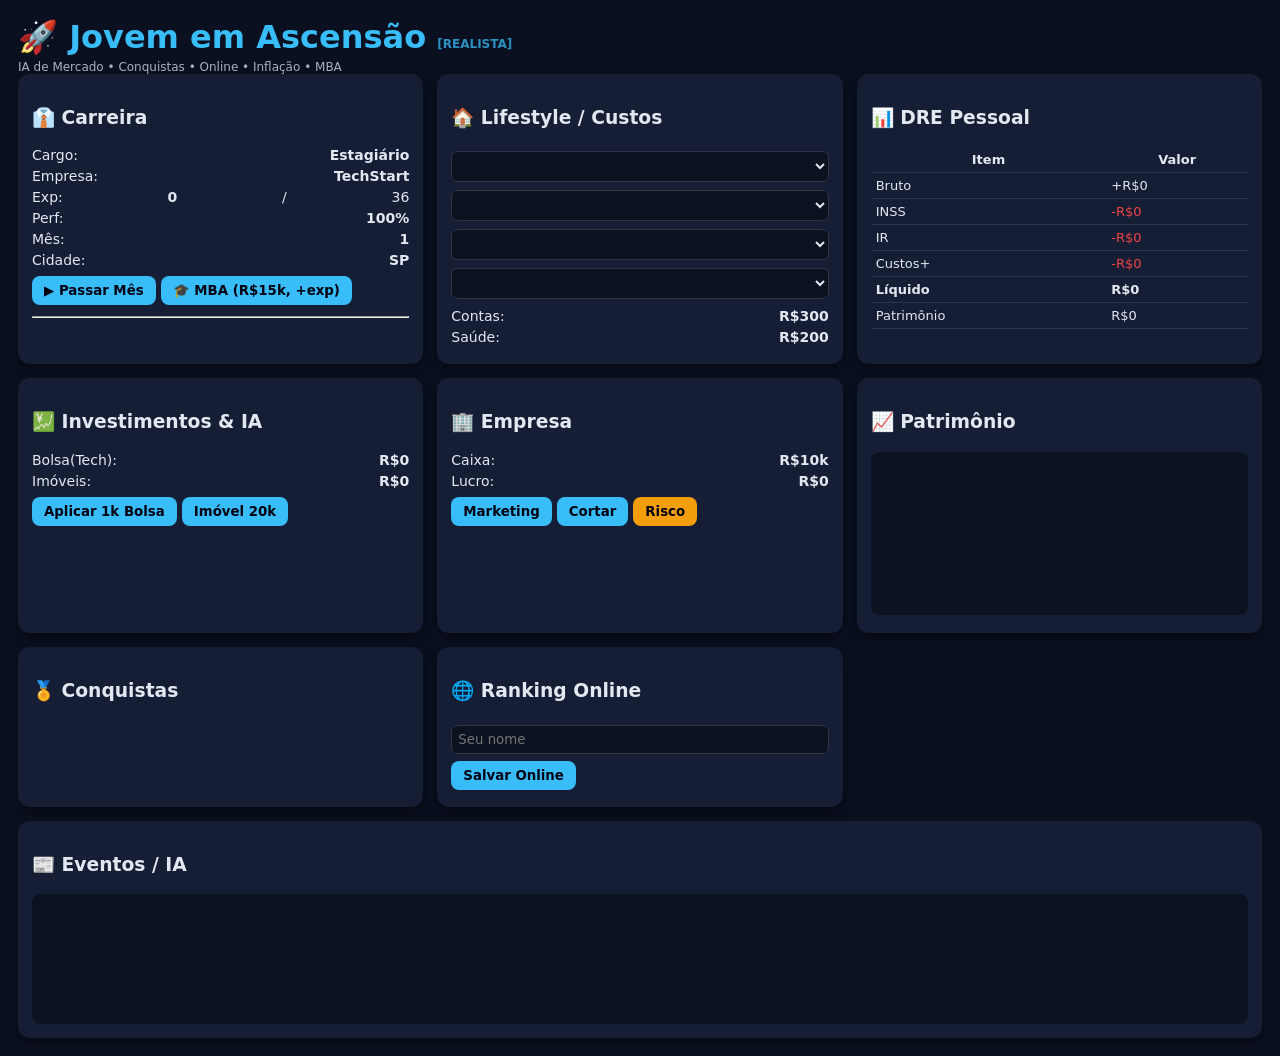
==== public/index.html @ f9642568 "Add files via upload" ====
<!DOCTYPE html>
<html lang="pt-BR">
<head>
<meta charset="UTF-8">
<title>Jovem em Ascensão - Real</title>
<link rel="stylesheet" href="style.css">
</head>
<body>
<h1>🚀 Jovem em Ascensão <span class="small">[REALISTA]</span></h1>
<div class="small">IA de Mercado • Conquistas • Online • Inflação • MBA</div>

<div class="grid">
  <!-- CARREIRA -->
  <div class="card">
    <h3>👔 Carreira</h3>
    <div class="row"><span>Cargo:</span><b id="cargo">Estagiário</b></div>
    <div class="row"><span>Empresa:</span><b id="empresa">TechStart</b></div>
    <div class="row"><span>Exp:</span><b id="exp">0</b>/<span id="expReq">36</span></div>
    <div class="row"><span>Perf:</span><b id="perf">100%</b></div>
    <div class="row"><span>Mês:</span><b id="mes">1</b></div>
    <div class="row"><span>Cidade:</span><b id="cidade">SP</b></div>
    <button onclick="passarMes()">▶ Passar Mês</button>
    <button onclick="fazerMBA()">🎓 MBA (R$15k, +exp)</button>
    <hr><div id="ofertas"></div>
  </div>

  <!-- LIFESTYLE -->
  <div class="card">
    <h3>🏠 Lifestyle / Custos</h3>
    <select id="selCidade" onchange="trocarCidade()"></select>
    <select id="selCasa" onchange="trocar(0,this.value)"></select>
    <select id="selCarro" onchange="trocar(1,this.value)"></select>
    <select id="selFamilia" onchange="trocar(2,this.value)"></select>
    <div class="row"><span>Contas:</span><b id="contas">R$300</b></div>
    <div class="row"><span>Saúde:</span><b id="saude">R$200</b></div>
  </div>

  <!-- DRE PESSOAL -->
  <div class="card">
    <h3>📊 DRE Pessoal</h3>
    <table>
      <tr><th>Item</th><th>Valor</th></tr>
      <tr><td>Bruto</td><td id="dreBruto">+R$0</td></tr>
      <tr><td>INSS</td><td class="neg" id="dreInss">-R$0</td></tr>
      <tr><td>IR</td><td class="neg" id="dreIr">-R$0</td></tr>
      <tr><td>Custos+</td><td class="neg" id="dreCust">-R$0</td></tr>
      <tr><td><b>Líquido</b></td><td id="dreLucro"><b>R$0</b></td></tr>
      <tr><td>Patrimônio</td><td id="patri">R$0</td></tr>
    </table>
  </div>

  <!-- INVEST + IA -->
  <div class="card">
    <h3>💹 Investimentos & IA</h3>
    <div class="row"><span>Bolsa(Tech):</span><b id="bolsa">R$0</b></div>
    <div class="row"><span>Imóveis:</span><b id="imoveis">R$0</b></div>
    <div id="market"></div>
    <button onclick="investir(1)">Aplicar 1k Bolsa</button>
    <button onclick="investir(2)">Imóvel 20k</button>
  </div>

  <!-- EMPRESA -->
  <div class="card">
    <h3>🏢 Empresa</h3>
    <div class="row"><span>Caixa:</span><b id="caixa">R$10k</b></div>
    <div class="row"><span>Lucro:</span><b id="empLucro">R$0</b></div>
    <button onclick="acaoEmpresa(1)">Marketing</button>
    <button onclick="acaoEmpresa(2)">Cortar</button>
    <button class="risk" onclick="acaoEmpresa(3)">Risco</button>
    <div id="falencia"></div>
  </div>

  <!-- GRÁFICO -->
  <div class="card">
    <h3>📈 Patrimônio</h3>
    <canvas id="graf" height="130"></canvas>
  </div>

  <!-- CONQUISTAS -->
  <div class="card">
    <h3>🏅 Conquistas</h3>
    <div id="ach"></div>
  </div>

  <!-- RANKING ONLINE -->
  <div class="card">
    <h3>🌐 Ranking Online</h3>
    <div id="ranking"></div>
    <input id="pname" placeholder="Seu nome">
    <button onclick="salvarOnline()">Salvar Online</button>
  </div>

  <!-- LOG -->
  <div class="card" style="grid-column:1/-1">
    <h3>📰 Eventos / IA</h3>
    <div id="log"></div>
  </div>
</div>

<script src="game.js"></script>
</body>
</html>
---- public/style.css ----
:root{--bg:#0b1020;--card:#161e36;--ok:#22c55e;--warn:#f59e0b;--bad:#ef4444;--txt:#e2e8f0;--acc:#38bdf8}
*{box-sizing:border-box;font-family:'Segoe UI',system-ui}
body{margin:0;background:var(--bg);color:var(--txt);padding:18px}
h1{color:var(--acc);margin:0 0 4px}.small{font-size:12px;opacity:.75}
.grid{display:grid;grid-template-columns:repeat(3,1fr);gap:14px}
@media(max-width:1100px){.grid{grid-template-columns:repeat(2,1fr)}}
@media(max-width:700px){.grid{grid-template-columns:1fr}}
.card{background:var(--card);padding:14px;border-radius:12px;box-shadow:0 4px 12px #0007}
.row{display:flex;justify-content:space-between;margin:5px 0;font-size:14px}
button{background:var(--acc);color:#001;border:none;padding:7px 12px;border-radius:8px;cursor:pointer;font-weight:700;margin:3px 0}
button:hover{filter:brightness(1.12)}button.risk{background:var(--warn)}
select,input{width:100%;padding:6px;border-radius:6px;background:#0b1220;color:var(--txt);border:1px solid #334;margin:4px 0}
table{width:100%;border-collapse:collapse;font-size:13px}td,th{padding:5px;border-bottom:1px solid #2a3656}
.pos{color:var(--ok)}.neg{color:var(--bad)}
canvas{width:100%;background:#0b1220;border-radius:8px}
#log{height:130px;overflow:auto;font-size:12px;background:#0b1220;padding:8px;border-radius:8px}
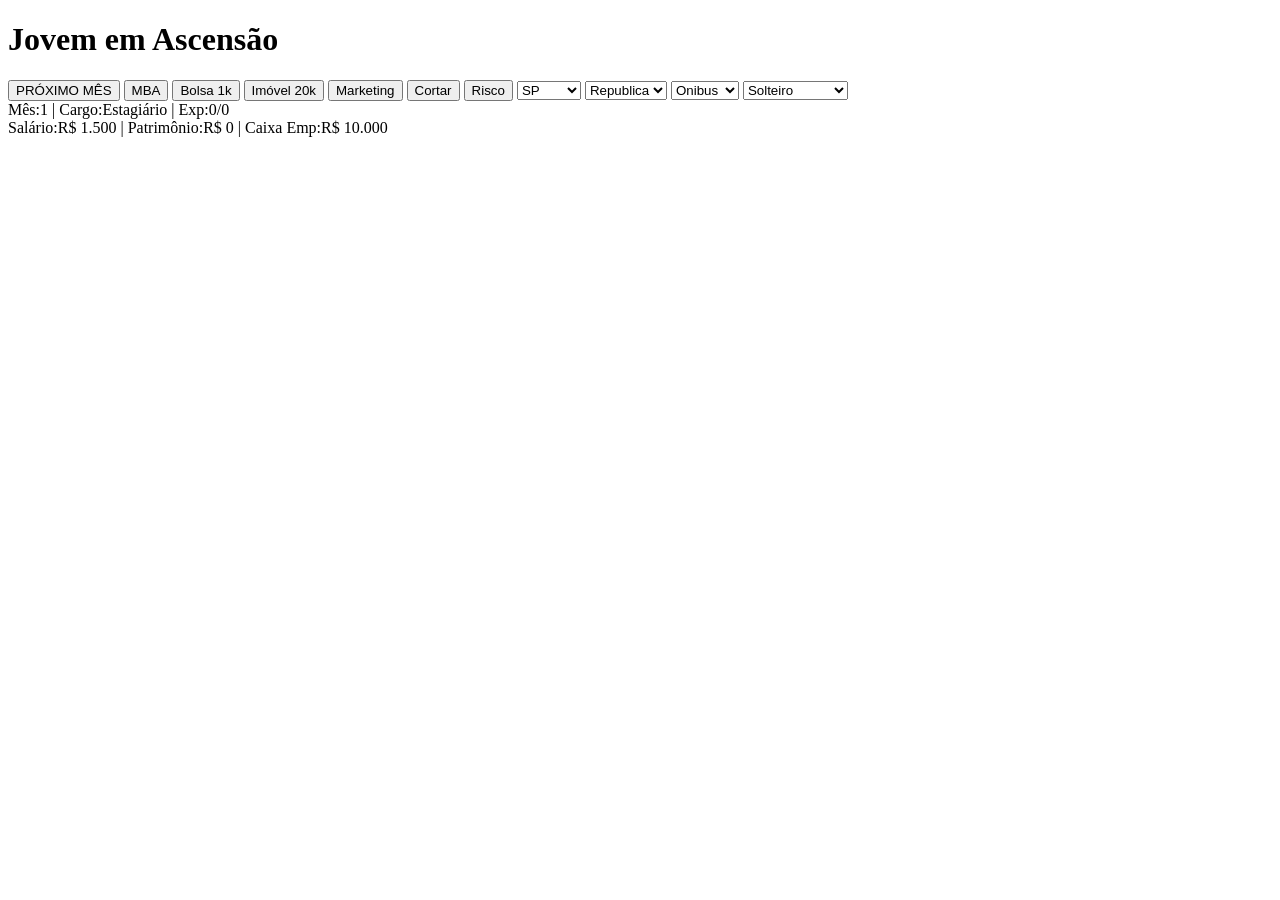
==== commit 44b03c7d: "Update index.html" ====
--- a/public/index.html
+++ b/public/index.html
@@ -2,101 +2,111 @@
 <html lang="pt-BR">
 <head>
 <meta charset="UTF-8">
-<title>Jovem em Ascensão - Real</title>
-<link rel="stylesheet" href="style.css">
+<title>LIFE INC - Fix</title>
 </head>
 <body>
-<h1>🚀 Jovem em Ascensão <span class="small">[REALISTA]</span></h1>
-<div class="small">IA de Mercado • Conquistas • Online • Inflação • MBA</div>
+<h1>Jovem em Ascensão</h1>
+<button onclick="passarMes()">PRÓXIMO MÊS</button>
+<button onclick="fazerMBA()">MBA</button>
+<button onclick="investir(1)">Bolsa 1k</button>
+<button onclick="investir(2)">Imóvel 20k</button>
+<button onclick="acaoEmpresa(1)">Marketing</button>
+<button onclick="acaoEmpresa(2)">Cortar</button>
+<button onclick="acaoEmpresa(3)">Risco</button>
+<select id="selCidade" onchange="trocarCidade()"></select>
+<select id="selCasa" onchange="trocar(0,this.value)"></select>
+<select id="selCarro" onchange="trocar(1,this.value)"></select>
+<select id="selFamilia" onchange="trocar(2,this.value)"></select>
+<div id="out"></div>
 
-<div class="grid">
-  <!-- CARREIRA -->
-  <div class="card">
-    <h3>👔 Carreira</h3>
-    <div class="row"><span>Cargo:</span><b id="cargo">Estagiário</b></div>
-    <div class="row"><span>Empresa:</span><b id="empresa">TechStart</b></div>
-    <div class="row"><span>Exp:</span><b id="exp">0</b>/<span id="expReq">36</span></div>
-    <div class="row"><span>Perf:</span><b id="perf">100%</b></div>
-    <div class="row"><span>Mês:</span><b id="mes">1</b></div>
-    <div class="row"><span>Cidade:</span><b id="cidade">SP</b></div>
-    <button onclick="passarMes()">▶ Passar Mês</button>
-    <button onclick="fazerMBA()">🎓 MBA (R$15k, +exp)</button>
-    <hr><div id="ofertas"></div>
-  </div>
+<script>
+const cargos=[
+ {n:"Estagiário",s:1500,e:0},{n:"Analista Jr",s:3500,e:36},
+ {n:"Analista Pleno",s:6000,e:90},{n:"Gerente",s:12000,e:180},
+ {n:"Diretor",s:25000,e:300},{n:"COO",s:45000,e:480},{n:"CEO",s:90000,e:720}
+];
+const casas=[["Republica",400],["Alugar",1200],["Casa",3000]];
+const carros=[["Onibus",0],["Popular",800],["SUV",2500]];
+const fams=[["Solteiro",0],["Namoro",1000],["Casado+Filho",3500]];
+const cidades=[["SP",1.3],["RJ",1.1],["BH",0.9],["Interior",0.7]];
 
-  <!-- LIFESTYLE -->
-  <div class="card">
-    <h3>🏠 Lifestyle / Custos</h3>
-    <select id="selCidade" onchange="trocarCidade()"></select>
-    <select id="selCasa" onchange="trocar(0,this.value)"></select>
-    <select id="selCarro" onchange="trocar(1,this.value)"></select>
-    <select id="selFamilia" onchange="trocar(2,this.value)"></select>
-    <div class="row"><span>Contas:</span><b id="contas">R$300</b></div>
-    <div class="row"><span>Saúde:</span><b id="saude">R$200</b></div>
-  </div>
+let S={
+ mes:1,exp:0,cargoIdx:0,perf:100,patri:0,dinheiro:1500,salario:1500,empresa:"TechStart",
+ cidade:0,casa:0,carro:0,familia:0,mba:false,
+ bolsa:0,imoveis:0,caixa:10000,empLucro:0,falido:false,hist:[0],ach:{},
+ infl:0.003, sectors:{Tech:1.01}
+};
 
-  <!-- DRE PESSOAL -->
-  <div class="card">
-    <h3>📊 DRE Pessoal</h3>
-    <table>
-      <tr><th>Item</th><th>Valor</th></tr>
-      <tr><td>Bruto</td><td id="dreBruto">+R$0</td></tr>
-      <tr><td>INSS</td><td class="neg" id="dreInss">-R$0</td></tr>
-      <tr><td>IR</td><td class="neg" id="dreIr">-R$0</td></tr>
-      <tr><td>Custos+</td><td class="neg" id="dreCust">-R$0</td></tr>
-      <tr><td><b>Líquido</b></td><td id="dreLucro"><b>R$0</b></td></tr>
-      <tr><td>Patrimônio</td><td id="patri">R$0</td></tr>
-    </table>
-  </div>
+function fmt(v){return "R$ "+Math.round(v).toLocaleString('pt-BR');}
+function log(t){document.getElementById('out').innerHTML+=`<div>• ${t}</div>`;}
+function inss(b){return Math.min(b*0.11,908);}
+function ir(b){let x=b-inss(b);
+ if(x<=2259)return 0;if(x<=2826)return x*0.075-169;if(x<=3751)return x*0.15-381;
+ if(x<=4664)return x*0.225-662;return x*0.275-896;}
 
-  <!-- INVEST + IA -->
-  <div class="card">
-    <h3>💹 Investimentos & IA</h3>
-    <div class="row"><span>Bolsa(Tech):</span><b id="bolsa">R$0</b></div>
-    <div class="row"><span>Imóveis:</span><b id="imoveis">R$0</b></div>
-    <div id="market"></div>
-    <button onclick="investir(1)">Aplicar 1k Bolsa</button>
-    <button onclick="investir(2)">Imóvel 20k</button>
-  </div>
+function sel(id,arr,v){
+ document.getElementById(id).innerHTML=arr.map((a,i)=>`<option value="${i}">${a[0]}</option>`).join('');
+ document.getElementById(id).value=v;
+}
 
-  <!-- EMPRESA -->
-  <div class="card">
-    <h3>🏢 Empresa</h3>
-    <div class="row"><span>Caixa:</span><b id="caixa">R$10k</b></div>
-    <div class="row"><span>Lucro:</span><b id="empLucro">R$0</b></div>
-    <button onclick="acaoEmpresa(1)">Marketing</button>
-    <button onclick="acaoEmpresa(2)">Cortar</button>
-    <button class="risk" onclick="acaoEmpresa(3)">Risco</button>
-    <div id="falencia"></div>
-  </div>
+function atualizar(){
+ sel('selCidade',cidades,S.cidade);sel('selCasa',casas,S.casa);
+ sel('selCarro',carros,S.carro);sel('selFamilia',fams,S.familia);
+ document.getElementById('out').innerHTML=
+  `Mês:${S.mes} | Cargo:${cargos[S.cargoIdx].n} | Exp:${S.exp}/${cargos[S.cargoIdx].e}<br>
+   Salário:${fmt(S.salario)} | Patrimônio:${fmt(S.patri)} | Caixa Emp:${fmt(S.caixa)}`;
+}
 
-  <!-- GRÁFICO -->
-  <div class="card">
-    <h3>📈 Patrimônio</h3>
-    <canvas id="graf" height="130"></canvas>
-  </div>
+function passarMes(){
+ if(S.falido){log("Falido");return;}
+ S.mes++;S.exp++;
+ S.salario=Math.round(cargos[S.cargoIdx].s*(1+S.exp*0.002)*(1+S.infl));
+ S.bolsa*=(S.sectors.Tech||1.01);S.imoveis*=1.004;
+ let mult=cidades[S.cidade][1];
+ let custo=(casas[S.casa][1]+carros[S.carro][1]+fams[S.familia][1])*mult;
+ let contas=300*mult,saude=200;
+ let liq=S.salario-inss(S.salario)-ir(S.salario)-custo-contas-saude;
+ S.dinheiro+=liq;S.patri+=liq;S.patri*=(1-S.infl*0.5);
+ S.caixa+=S.empLucro;
+ if(Math.random()<0.25){
+   let e=Math.floor(Math.random()*5);
+   if(e===0){S.perf-=20;log("Aval ruim");}
+   if(e===1){S.dinheiro+=S.salario*0.5;log("Bônus");}
+   if(e===2){S.perf-=40;log("Demissão massa");}
+   if(e===3){S.caixa-=20000;log("Crise");}
+   if(e===4){S.dinheiro-=5000;log("Saúde");}
+ }
+ if(S.cargoIdx<cargos.length-1&&S.exp>=cargos[S.cargoIdx].e&&S.perf>=80&&S.empLucro>0){
+   S.cargoIdx++;S.exp=0;S.perf=100;log("Promovido "+cargos[S.cargoIdx].n);
+ }
+ if(S.caixa<-50000){S.falido=true;log("FALÊNCIA");}
+ S.hist.push(S.patri);
+ atualizar();
+}
 
-  <!-- CONQUISTAS -->
-  <div class="card">
-    <h3>🏅 Conquistas</h3>
-    <div id="ach"></div>
-  </div>
+function acaoEmpresa(t){
+ if(S.falido)return;
+ if(t===1){S.empLucro+=Math.random()*8000;S.caixa-=3000;log("Marketing");}
+ if(t===2){if(Math.random()<0.3){S.empLucro-=5000;log("Erro cortar");}else{S.empLucro+=3000;log("Cortou bem");}}
+ if(t===3){if(Math.random()<0.5){S.caixa+=40000;S.empLucro+=10000;log("Risco ok");}else{S.caixa-=30000;log("Risco ruim");}}
+ atualizar();
+}
 
-  <!-- RANKING ONLINE -->
-  <div class="card">
-    <h3>🌐 Ranking Online</h3>
-    <div id="ranking"></div>
-    <input id="pname" placeholder="Seu nome">
-    <button onclick="salvarOnline()">Salvar Online</button>
-  </div>
+function investir(t){
+ if(t===1&&S.dinheiro>1000){S.dinheiro-=1000;S.bolsa+=1000;log("Bolsa");}
+ if(t===2&&S.dinheiro>20000){S.dinheiro-=20000;S.imoveis+=20000;log("Imóvel");}
+ atualizar();
+}
 
-  <!-- LOG -->
-  <div class="card" style="grid-column:1/-1">
-    <h3>📰 Eventos / IA</h3>
-    <div id="log"></div>
-  </div>
-</div>
+function fazerMBA(){
+ if(!S.mba&&S.dinheiro>15000){S.dinheiro-=15000;S.mba=true;S.exp+=20;log("MBA");}
+ atualizar();
+}
 
-<script src="game.js"></script>
+function trocar(t,v){v=+v;if(t===0)S.casa=v;if(t===1)S.carro=v;if(t===2)S.familia=v;atualizar();}
+function trocarCidade(){S.cidade=+document.getElementById('selCidade').value;atualizar();}
+
+atualizar();
+</script>
 </body>
 </html>
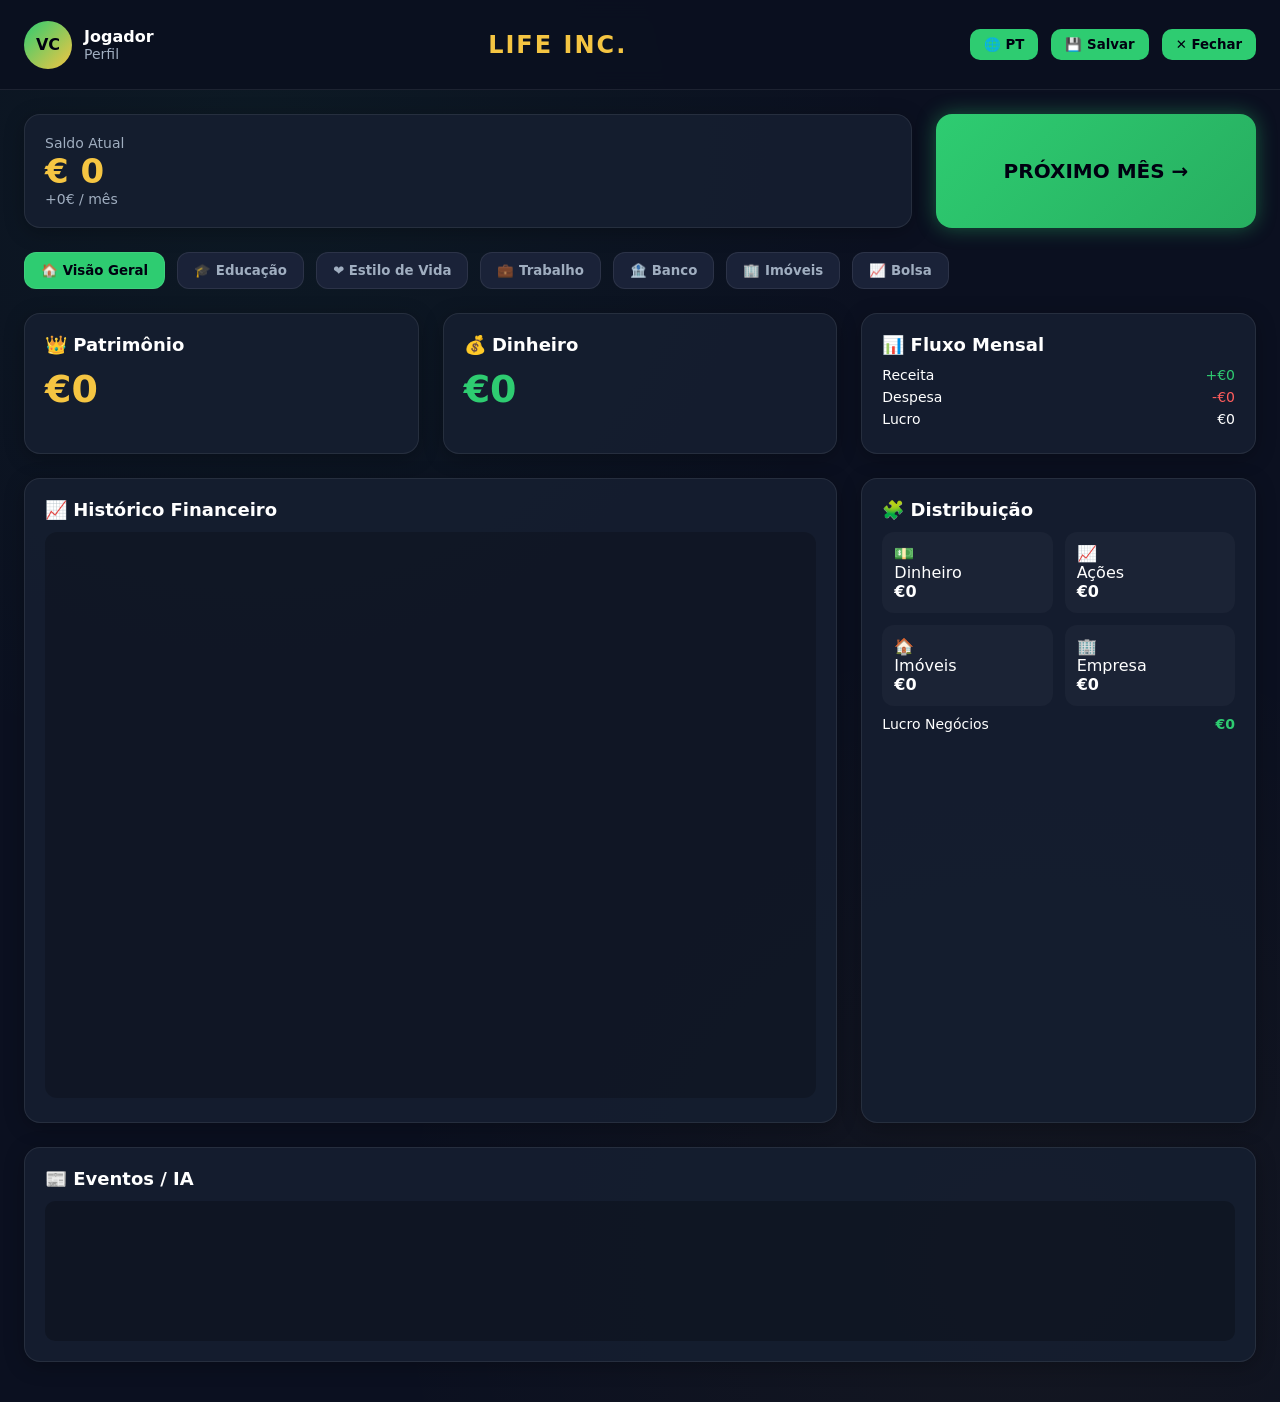
==== commit 292c11b4: "Update index.html" ====
--- a/public/index.html
+++ b/public/index.html
@@ -2,22 +2,173 @@
 <html lang="pt-BR">
 <head>
 <meta charset="UTF-8">
-<title>LIFE INC - Fix</title>
+<meta name="viewport" content="width=device-width,initial-scale=1">
+<title>LIFE INC. — Jovem em Ascensão</title>
+<style>
+:root{
+ --bg:#0b1020; --card:rgba(22,30,48,.95); --border:rgba(255,255,255,.08);
+ --green:#2ECC71; --gold:#F5C542; --txt:#fff; --txt2:#A0AEC0; --red:#ff5c5c;
+}
+*{box-sizing:border-box;font-family:'Inter',system-ui,sans-serif}
+body{margin:0;background:
+ radial-gradient(circle at 20% 10%,rgba(46,204,113,.05),transparent 40%),
+ radial-gradient(circle at 80% 90%,rgba(245,197,66,.04),transparent 40%),
+ var(--bg); color:var(--txt);padding-bottom:40px}
+header{position:sticky;top:0;height:90px;background:rgba(11,16,32,.9);
+ backdrop-filter:blur(10px);border-bottom:1px solid var(--border);
+ display:flex;align-items:center;justify-content:space-between;padding:0 24px;z-index:10}
+.avatar{width:48px;height:48px;border-radius:50%;background:linear-gradient(135deg,var(--green),var(--gold));
+ display:flex;align-items:center;justify-content:center;font-weight:700;color:#001}
+.left-h{display:flex;align-items:center;gap:12px}
+.logo{font-size:24px;font-weight:700;letter-spacing:2px;color:var(--gold)}
+.right-h button{background:var(--green);color:#001;border:none;padding:8px 14px;border-radius:10px;
+ font-weight:600;cursor:pointer;margin-left:8px}
+.finpanel{display:flex;gap:24px;padding:24px;align-items:stretch}
+.saldo{flex:1;background:var(--card);border:1px solid var(--border);border-radius:16px;padding:20px;box-shadow:0 4px 20px #0004}
+.saldo .big{font-size:34px;font-weight:700;color:var(--gold)}
+.saldo .small{color:var(--txt2);font-size:14px}
+.nextmonth{flex:0 0 320px;background:linear-gradient(135deg,var(--green),#27ae60);border:none;
+ border-radius:16px;color:#001;font-size:20px;font-weight:700;cursor:pointer;
+ box-shadow:0 0 20px rgba(46,204,113,.4);animation:pulse 2s infinite}
+@keyframes pulse{0%,100%{box-shadow:0 0 20px rgba(46,204,113,.4)}50%{box-shadow:0 0 35px rgba(46,204,113,.7)}}
+.nextmonth:hover{filter:brightness(1.1)}
+nav{display:flex;gap:12px;padding:0 24px 24px;flex-wrap:wrap}
+nav button{background:#1a2238;color:var(--txt2);border:1px solid var(--border);padding:10px 16px;
+ border-radius:12px;cursor:pointer;font-weight:600;transition:.2s}
+nav button.active{background:var(--green);color:#001}
+nav button:hover{transform:scale(1.03)}
+.grid{display:grid;grid-template-columns:repeat(12,1fr);gap:24px;padding:0 24px}
+.card{background:var(--card);border:1px solid var(--border);border-radius:16px;padding:20px;
+ box-shadow:0 4px 20px #0004;transition:.2s}
+.card:hover{transform:scale(1.02)}
+.col-4{grid-column:span 4}.col-8{grid-column:span 8}.col-12{grid-column:span 12}
+@media(max-width:900px){.col-4,.col-8{grid-column:span 12}.finpanel{flex-direction:column}.nextmonth{flex:1}}
+.title{font-size:18px;font-weight:600;margin-bottom:12px}
+.huge{font-size:38px;font-weight:700}
+.gold{color:var(--gold)}.green{color:var(--green)}.red{color:var(--red)}.muted{color:var(--txt2);font-size:14px}
+canvas{width:100%;background:rgba(0,0,0,.2);border-radius:12px}
+.dist{display:grid;grid-template-columns:1fr 1fr;gap:12px}
+.dist div{background:rgba(255,255,255,.03);border-radius:12px;padding:12px}
+select,input{width:100%;padding:8px;border-radius:10px;background:#0b1220;color:var(--txt);
+ border:1px solid var(--border);margin:6px 0}
+.btn2{background:#1a2238;color:var(--txt);border:1px solid var(--border);padding:8px 12px;border-radius:10px;cursor:pointer;font-weight:600}
+.btn2:hover{background:#222c45}
+.row{display:flex;justify-content:space-between;margin:6px 0;font-size:14px}
+#log{height:140px;overflow:auto;font-size:12px;background:rgba(0,0,0,.25);padding:10px;border-radius:10px}
+</style>
 </head>
 <body>
-<h1>Jovem em Ascensão</h1>
-<button onclick="passarMes()">PRÓXIMO MÊS</button>
-<button onclick="fazerMBA()">MBA</button>
-<button onclick="investir(1)">Bolsa 1k</button>
-<button onclick="investir(2)">Imóvel 20k</button>
-<button onclick="acaoEmpresa(1)">Marketing</button>
-<button onclick="acaoEmpresa(2)">Cortar</button>
-<button onclick="acaoEmpresa(3)">Risco</button>
-<select id="selCidade" onchange="trocarCidade()"></select>
-<select id="selCasa" onchange="trocar(0,this.value)"></select>
-<select id="selCarro" onchange="trocar(1,this.value)"></select>
-<select id="selFamilia" onchange="trocar(2,this.value)"></select>
-<div id="out"></div>
+
+<header>
+ <div class="left-h">
+  <div class="avatar">VC</div>
+  <div><div style="font-weight:600">Jogador</div><div class="muted">Perfil</div></div>
+ </div>
+ <div class="logo">LIFE INC.</div>
+ <div class="right-h">
+  <button onclick="alert('PT-BR')">🌐 PT</button>
+  <button onclick="localStorage.setItem('lifeinc',JSON.stringify(S));alert('Salvo')">💾 Salvar</button>
+  <button onclick="location.reload()">✕ Fechar</button>
+ </div>
+</header>
+
+<div class="finpanel">
+ <div class="saldo">
+  <div class="small">Saldo Atual</div>
+  <div class="big" id="saldo">€ 0</div>
+  <div class="small green" id="ganho">+0€ / mês</div>
+ </div>
+ <button class="nextmonth" onclick="passarMes()">PRÓXIMO MÊS →</button>
+</div>
+
+<nav id="menu">
+ <button class="active" onclick="show('geral',this)">🏠 Visão Geral</button>
+ <button onclick="show('edu',this)">🎓 Educação</button>
+ <button onclick="show('vida',this)">❤️ Estilo de Vida</button>
+ <button onclick="show('trab',this)">💼 Trabalho</button>
+ <button onclick="show('banco',this)">🏦 Banco</button>
+ <button onclick="show('imovel',this)">🏢 Imóveis</button>
+ <button onclick="show('bolsa',this)">📈 Bolsa</button>
+</nav>
+
+<div class="grid" id="geral">
+ <div class="card col-4"><div class="title">👑 Patrimônio</div><div class="huge gold" id="patri">€0</div></div>
+ <div class="card col-4"><div class="title">💰 Dinheiro</div><div class="huge green" id="dinheiro">€0</div></div>
+ <div class="card col-4"><div class="title">📊 Fluxo Mensal</div>
+   <div class="row"><span>Receita</span><span class="green" id="rec">+€0</span></div>
+   <div class="row"><span>Despesa</span><span class="red" id="desp">-€0</span></div>
+   <div class="row"><span>Lucro</span><span id="lucro">€0</span></div>
+ </div>
+ <div class="card col-8"><div class="title">📈 Histórico Financeiro</div>
+   <canvas id="graf" height="220"></canvas></div>
+ <div class="card col-4"><div class="title">🧩 Distribuição</div>
+   <div class="dist">
+     <div>💵<br>Dinheiro<br><b id="d1">€0</b></div>
+     <div>📈<br>Ações<br><b id="d2">€0</b></div>
+     <div>🏠<br>Imóveis<br><b id="d3">€0</b></div>
+     <div>🏢<br>Empresa<br><b id="d4">€0</b></div>
+   </div>
+   <div class="row" style="margin-top:10px"><span>Lucro Negócios</span><b class="green" id="lucneg">€0</b></div>
+ </div>
+ <div class="card col-12"><div class="title">📰 Eventos / IA</div><div id="log"></div></div>
+</div>
+
+<div class="grid" id="edu" style="display:none">
+ <div class="card col-12"><div class="title">🎓 Educação</div>
+  <button class="btn2" onclick="fazerMBA()">Fazer MBA (€15k, +20 exp)</button>
+  <div class="muted">Nível: <span id="mba">Não</span></div></div>
+</div>
+
+<div class="grid" id="vida" style="display:none">
+ <div class="card col-12"><div class="title">❤️ Estilo de Vida</div>
+  <select id="selCidade" onchange="trocarCidade()"></select>
+  <select id="selCasa" onchange="trocar(0,this.value)"></select>
+  <select id="selCarro" onchange="trocar(1,this.value)"></select>
+  <select id="selFamilia" onchange="trocar(2,this.value)"></select>
+  <div class="row"><span>Contas</span><b id="contas">€300</b></div>
+  <div class="row"><span>Saúde</span><b id="saude">€200</b></div>
+ </div>
+</div>
+
+<div class="grid" id="trab" style="display:none">
+ <div class="card col-12"><div class="title">💼 Trabalho</div>
+  <div class="row"><span>Cargo</span><b id="cargo">Estagiário</b></div>
+  <div class="row"><span>Exp</span><b id="exp">0/36</b></div>
+  <div class="row"><span>Performance</span><b id="perf">100%</b></div>
+  <div id="ofertas"></div>
+  <hr><div class="title">Ações da Empresa</div>
+  <button class="btn2" onclick="acaoEmpresa(1)">Marketing</button>
+  <button class="btn2" onclick="acaoEmpresa(2)">Cortar Custos</button>
+  <button class="btn2" onclick="acaoEmpresa(3)">Toma Risco</button>
+ </div>
+</div>
+
+<div class="grid" id="banco" style="display:none">
+ <div class="card col-12"><div class="title">🏦 Banco / DRE</div>
+  <table style="width:100%"><tr><th>Item</th><th>Valor</th></tr>
+   <tr><td>Bruto</td><td id="dreBruto">+€0</td></tr>
+   <tr><td>INSS</td><td class="red" id="dreInss">-€0</td></tr>
+   <tr><td>IR</td><td class="red" id="dreIr">-€0</td></tr>
+   <tr><td>Custos</td><td class="red" id="dreCust">-€0</td></tr>
+   <tr><td><b>Líquido</b></td><td id="dreLucro"><b>€0</b></td></tr>
+  </table>
+ </div>
+</div>
+
+<div class="grid" id="imovel" style="display:none">
+ <div class="card col-12"><div class="title">🏢 Imóveis</div>
+  <button class="btn2" onclick="investir(2)">Comprar Imóvel (€20k)</button>
+  <div class="row"><span>Total Imóveis</span><b id="imoveis">€0</b></div>
+ </div>
+</div>
+
+<div class="grid" id="bolsa" style="display:none">
+ <div class="card col-12"><div class="title">📈 Bolsa & IA</div>
+  <div id="market" class="muted"></div>
+  <button class="btn2" onclick="investir(1)">Aplicar €1k</button>
+  <div class="row"><span>Bolsa</span><b id="bolsa">€0</b></div>
+ </div>
+</div>
 
 <script>
 const cargos=[
@@ -25,88 +176,133 @@
  {n:"Analista Pleno",s:6000,e:90},{n:"Gerente",s:12000,e:180},
  {n:"Diretor",s:25000,e:300},{n:"COO",s:45000,e:480},{n:"CEO",s:90000,e:720}
 ];
-const casas=[["Republica",400],["Alugar",1200],["Casa",3000]];
-const carros=[["Onibus",0],["Popular",800],["SUV",2500]];
+const casas=[["República",400],["Alugar",1200],["Casa",3000]];
+const carros=[["Ônibus",0],["Popular",800],["SUV",2500]];
 const fams=[["Solteiro",0],["Namoro",1000],["Casado+Filho",3500]];
 const cidades=[["SP",1.3],["RJ",1.1],["BH",0.9],["Interior",0.7]];
 
-let S={
+let S=JSON.parse(localStorage.getItem('lifeinc'))||{
  mes:1,exp:0,cargoIdx:0,perf:100,patri:0,dinheiro:1500,salario:1500,empresa:"TechStart",
  cidade:0,casa:0,carro:0,familia:0,mba:false,
  bolsa:0,imoveis:0,caixa:10000,empLucro:0,falido:false,hist:[0],ach:{},
  infl:0.003, sectors:{Tech:1.01}
 };
 
-function fmt(v){return "R$ "+Math.round(v).toLocaleString('pt-BR');}
-function log(t){document.getElementById('out').innerHTML+=`<div>• ${t}</div>`;}
+function fmt(v){return "€ "+Math.round(v).toLocaleString('pt-BR');}
+function log(t){let d=document.getElementById('log');d.innerHTML+=`<div>• ${t}</div>`;d.scrollTop=d.scrollHeight;}
 function inss(b){return Math.min(b*0.11,908);}
 function ir(b){let x=b-inss(b);
  if(x<=2259)return 0;if(x<=2826)return x*0.075-169;if(x<=3751)return x*0.15-381;
  if(x<=4664)return x*0.225-662;return x*0.275-896;}
 
-function sel(id,arr,v){
- document.getElementById(id).innerHTML=arr.map((a,i)=>`<option value="${i}">${a[0]}</option>`).join('');
- document.getElementById(id).value=v;
-}
+function marketIA(){
+ const cycle=Math.sin(Date.now()/86400000)*10;
+ S.infl=0.003+Math.random()*0.004;
+ S.sectors={Tech:1+cycle/100,RealEstate:1-cycle/200};
+ document.getElementById('market').innerHTML=
+  `Inflação: ${(S.infl*100).toFixed(2)}% | Tech x${S.sectors.Tech.toFixed(2)}`;
+}
+
+function sel(id,arr,v){document.getElementById(id).innerHTML=arr.map((a,i)=>`<option value="${i}">${a[0]} (${fmt(a[1]*(id=='selCidade'?1:cidades[S.cidade][1])})</option>`).join('');document.getElementById(id).value=v;}
 
 function atualizar(){
+ document.getElementById('saldo').innerText=fmt(S.dinheiro+S.patri);
+ document.getElementById('ganho').innerText="+"+fmt(S.empLucro>0?S.empLucro:0)+" / mês";
+ document.getElementById('patri').innerText=fmt(S.patri);
+ document.getElementById('dinheiro').innerText=fmt(S.dinheiro);
+ let mult=cidades[S.cidade][1];
+ let custo=(casas[S.casa][1]+carros[S.carro][1]+fams[S.familia][1])*mult;
+ let contas=300*mult,saude=200;
+ let i=inss(S.salario),r=ir(S.salario);
+ let liq=S.salario-i-r-custo-contas-saude;
+ document.getElementById('rec').innerText="+"+fmt(S.salario);
+ document.getElementById('desp').innerText="-"+fmt(custo+contas+saude+i+r);
+ document.getElementById('lucro').innerText=fmt(liq);
+ document.getElementById('dreBruto').innerText="+"+fmt(S.salario);
+ document.getElementById('dreInss').innerText="-"+fmt(i);
+ document.getElementById('dreIr').innerText="-"+fmt(r);
+ document.getElementById('dreCust').innerText="-"+fmt(custo+contas+saude);
+ document.getElementById('dreLucro').innerText=fmt(liq);
+ document.getElementById('cargo').innerText=cargos[S.cargoIdx].n;
+ document.getElementById('exp').innerText=S.exp+"/"+cargos[S.cargoIdx].e;
+ document.getElementById('perf').innerText=S.perf+"%";
+ document.getElementById('contas').innerText=fmt(contas);
+ document.getElementById('saude').innerText=fmt(saude);
+ document.getElementById('bolsa').innerText=fmt(S.bolsa);
+ document.getElementById('imoveis').innerText=fmt(S.imoveis);
+ document.getElementById('mba').innerText=S.mba?"Sim":"Não";
+ document.getElementById('d1').innerText=fmt(S.dinheiro);
+ document.getElementById('d2').innerText=fmt(S.bolsa);
+ document.getElementById('d3').innerText=fmt(S.imoveis);
+ document.getElementById('d4').innerText=fmt(S.caixa);
+ document.getElementById('lucneg').innerText=fmt(S.empLucro);
  sel('selCidade',cidades,S.cidade);sel('selCasa',casas,S.casa);
  sel('selCarro',carros,S.carro);sel('selFamilia',fams,S.familia);
- document.getElementById('out').innerHTML=
-  `Mês:${S.mes} | Cargo:${cargos[S.cargoIdx].n} | Exp:${S.exp}/${cargos[S.cargoIdx].e}<br>
-   Salário:${fmt(S.salario)} | Patrimônio:${fmt(S.patri)} | Caixa Emp:${fmt(S.caixa)}`;
+ desenhar();localStorage.setItem('lifeinc',JSON.stringify(S));
 }
 
 function passarMes(){
- if(S.falido){log("Falido");return;}
+ if(S.falido){log("Falido. Recuperação...");return;}
  S.mes++;S.exp++;
  S.salario=Math.round(cargos[S.cargoIdx].s*(1+S.exp*0.002)*(1+S.infl));
  S.bolsa*=(S.sectors.Tech||1.01);S.imoveis*=1.004;
  let mult=cidades[S.cidade][1];
- let custo=(casas[S.casa][1]+carros[S.carro][1]+fams[S.familia][1])*mult;
- let contas=300*mult,saude=200;
- let liq=S.salario-inss(S.salario)-ir(S.salario)-custo-contas-saude;
+ let custo=(casas[S.casa][1]+carros[S.carro][1]+fams[S.familia][1])*mult+(300+Math.random()*200)*mult;
+ let saude=200+Math.random()*300;
+ let liq=S.salario-inss(S.salario)-ir(S.salario)-custo-saude;
  S.dinheiro+=liq;S.patri+=liq;S.patri*=(1-S.infl*0.5);
  S.caixa+=S.empLucro;
  if(Math.random()<0.25){
    let e=Math.floor(Math.random()*5);
-   if(e===0){S.perf-=20;log("Aval ruim");}
-   if(e===1){S.dinheiro+=S.salario*0.5;log("Bônus");}
-   if(e===2){S.perf-=40;log("Demissão massa");}
-   if(e===3){S.caixa-=20000;log("Crise");}
-   if(e===4){S.dinheiro-=5000;log("Saúde");}
+   if(e===0){S.perf=Math.max(0,S.perf-20);log("⚠ Avaliação ruim -20%");}
+   if(e===1){let b=S.salario*0.5;S.dinheiro+=b;S.patri+=b;log("🎁 Bônus "+fmt(b));}
+   if(e===2){S.perf-=40;log("🔥 Demissão em massa");}
+   if(e===3){S.caixa-=20000;log("📉 Crise -20k");}
+   if(e===4){let h=5000;S.dinheiro-=h;S.patri-=h;log("🏥 Saúde -"+fmt(h));}
  }
  if(S.cargoIdx<cargos.length-1&&S.exp>=cargos[S.cargoIdx].e&&S.perf>=80&&S.empLucro>0){
-   S.cargoIdx++;S.exp=0;S.perf=100;log("Promovido "+cargos[S.cargoIdx].n);
+   S.cargoIdx++;S.exp=0;S.perf=100;log("🎉 Promovido: "+cargos[S.cargoIdx].n);
  }
- if(S.caixa<-50000){S.falido=true;log("FALÊNCIA");}
- S.hist.push(S.patri);
- atualizar();
+ if(S.caixa<-50000){S.falido=true;log("💥 FALÊNCIA");}
+ S.hist.push(S.patri);if(S.hist.length>60)S.hist.shift();
+ marketIA();atualizar();
 }
 
 function acaoEmpresa(t){
  if(S.falido)return;
- if(t===1){S.empLucro+=Math.random()*8000;S.caixa-=3000;log("Marketing");}
- if(t===2){if(Math.random()<0.3){S.empLucro-=5000;log("Erro cortar");}else{S.empLucro+=3000;log("Cortou bem");}}
- if(t===3){if(Math.random()<0.5){S.caixa+=40000;S.empLucro+=10000;log("Risco ok");}else{S.caixa-=30000;log("Risco ruim");}}
+ if(t===1){S.empLucro+=Math.random()*8000;S.caixa-=3000;log("📣 Marketing");}
+ if(t===2){if(Math.random()<0.3){S.empLucro-=5000;log("✂ Erro");}else{S.empLucro+=3000;log("✂ Ok");}}
+ if(t===3){if(Math.random()<0.5){S.caixa+=40000;S.empLucro+=10000;log("⚠ Acerto");}else{S.caixa-=30000;log("⚠ Erro");}}
  atualizar();
 }
 
 function investir(t){
- if(t===1&&S.dinheiro>1000){S.dinheiro-=1000;S.bolsa+=1000;log("Bolsa");}
+ if(t===1&&S.dinheiro>1000){S.dinheiro-=1000;S.bolsa+=1000;log("Bolsa 1k");}
  if(t===2&&S.dinheiro>20000){S.dinheiro-=20000;S.imoveis+=20000;log("Imóvel");}
  atualizar();
 }
-
-function fazerMBA(){
- if(!S.mba&&S.dinheiro>15000){S.dinheiro-=15000;S.mba=true;S.exp+=20;log("MBA");}
- atualizar();
-}
-
+function fazerMBA(){if(!S.mba&&S.dinheiro>15000){S.dinheiro-=15000;S.mba=true;S.exp+=20;log("🎓 MBA +20exp");}atualizar();}
 function trocar(t,v){v=+v;if(t===0)S.casa=v;if(t===1)S.carro=v;if(t===2)S.familia=v;atualizar();}
 function trocarCidade(){S.cidade=+document.getElementById('selCidade').value;atualizar();}
 
-atualizar();
+function show(id,btn){
+ document.querySelectorAll('.grid').forEach(g=>g.style.display='none');
+ document.getElementById(id).style.display='grid';
+ document.querySelectorAll('#menu button').forEach(b=>b.classList.remove('active'));
+ btn.classList.add('active');
+}
+
+function desenhar(){
+ let c=document.getElementById('graf'),x=c.getContext('2d');x.clearRect(0,0,c.width,c.height);
+ let h=S.hist,max=Math.max(...h,1),min=Math.min(...h,0);
+ x.beginPath();x.strokeStyle="#F5C542";x.lineWidth=3;
+ h.forEach((v,i)=>{let px=i/(h.length-1)*c.width;let py=c.height-(v-min)/(max-min)*c.height;i?x.lineTo(px,py):x.moveTo(px,py);});
+ x.stroke();
+ x.lineTo(c.width,c.height);x.lineTo(0,c.height);x.closePath();
+ x.fillStyle="rgba(245,197,66,.15)";x.fill();
+}
+
+marketIA();atualizar();
 </script>
 </body>
 </html>
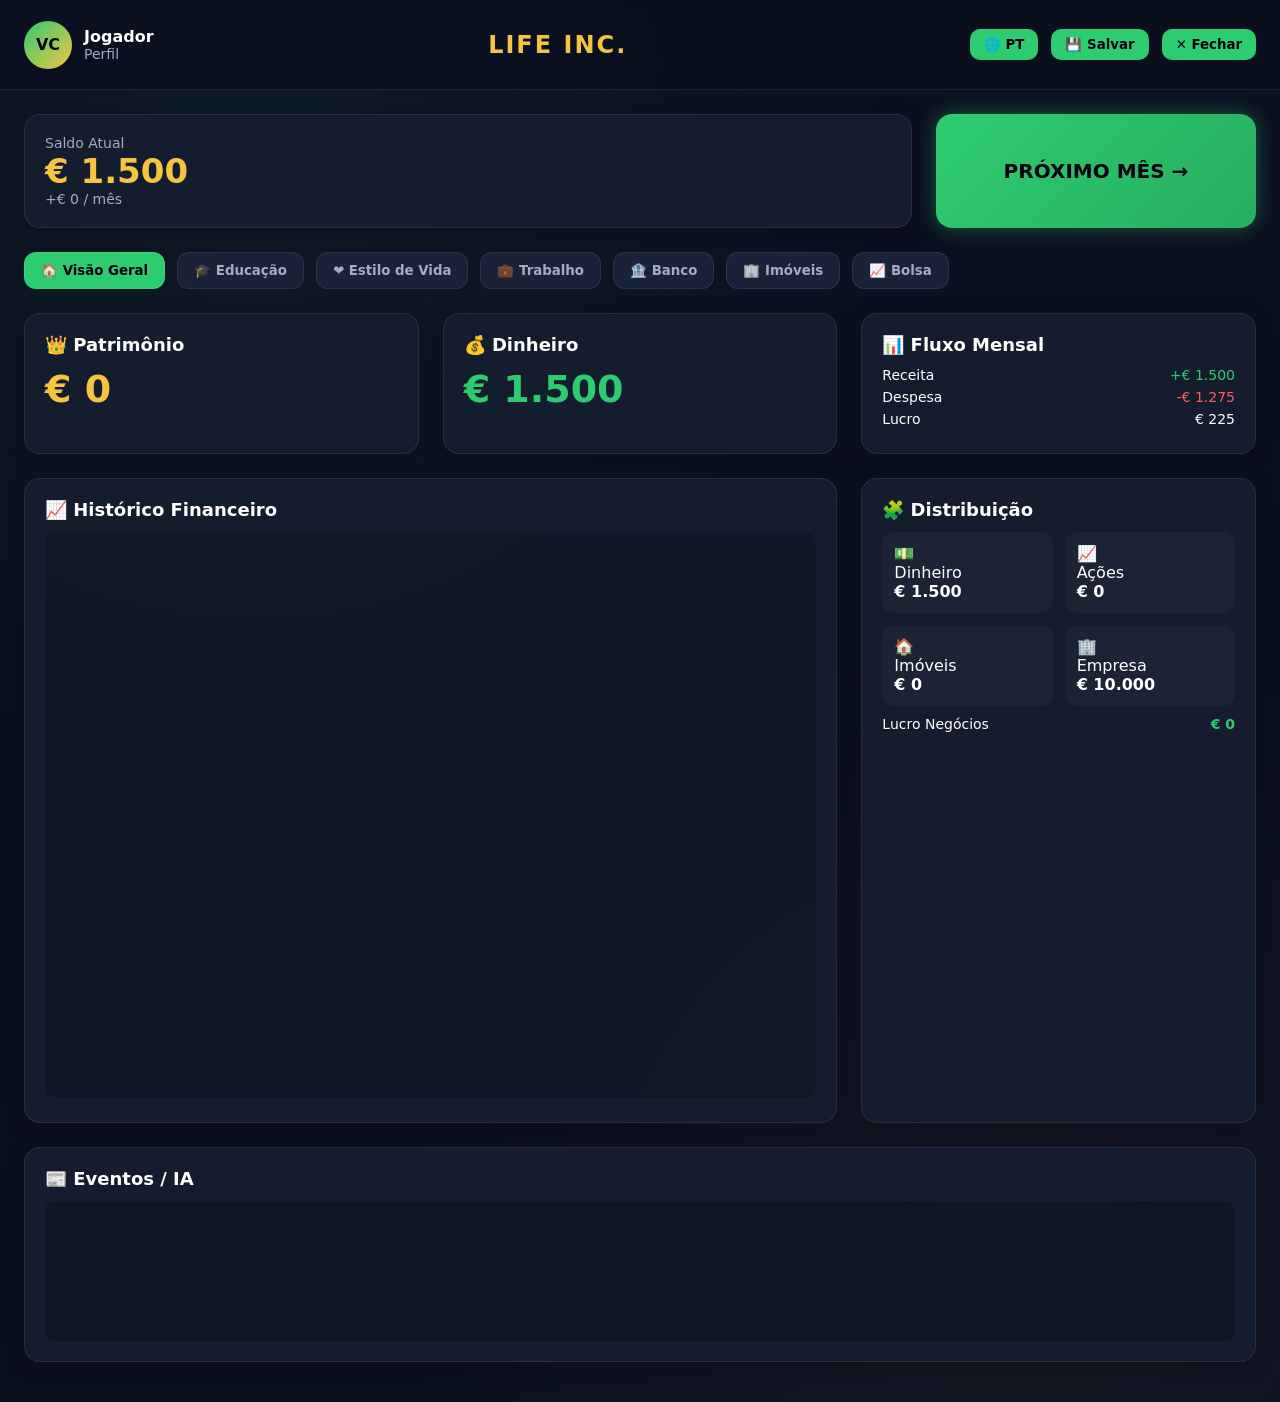
==== commit 9ad97524: "Update index.html" ====
--- a/public/index.html
+++ b/public/index.html
@@ -203,7 +203,14 @@
   `Inflação: ${(S.infl*100).toFixed(2)}% | Tech x${S.sectors.Tech.toFixed(2)}`;
 }
 
-function sel(id,arr,v){document.getElementById(id).innerHTML=arr.map((a,i)=>`<option value="${i}">${a[0]} (${fmt(a[1]*(id=='selCidade'?1:cidades[S.cidade][1])})</option>`).join('');document.getElementById(id).value=v;}
+function sel(id,arr,v){
+ let mult = (id=='selCidade') ? 1 : cidades[S.cidade][1];
+ document.getElementById(id).innerHTML = arr.map((a,i)=>{
+   let val = Math.round(a[1]*mult);
+   return `<option value="${i}">${a[0]} (${fmt(val)})</option>`;
+ }).join('');
+ document.getElementById(id).value = v;
+}
 
 function atualizar(){
  document.getElementById('saldo').innerText=fmt(S.dinheiro+S.patri);
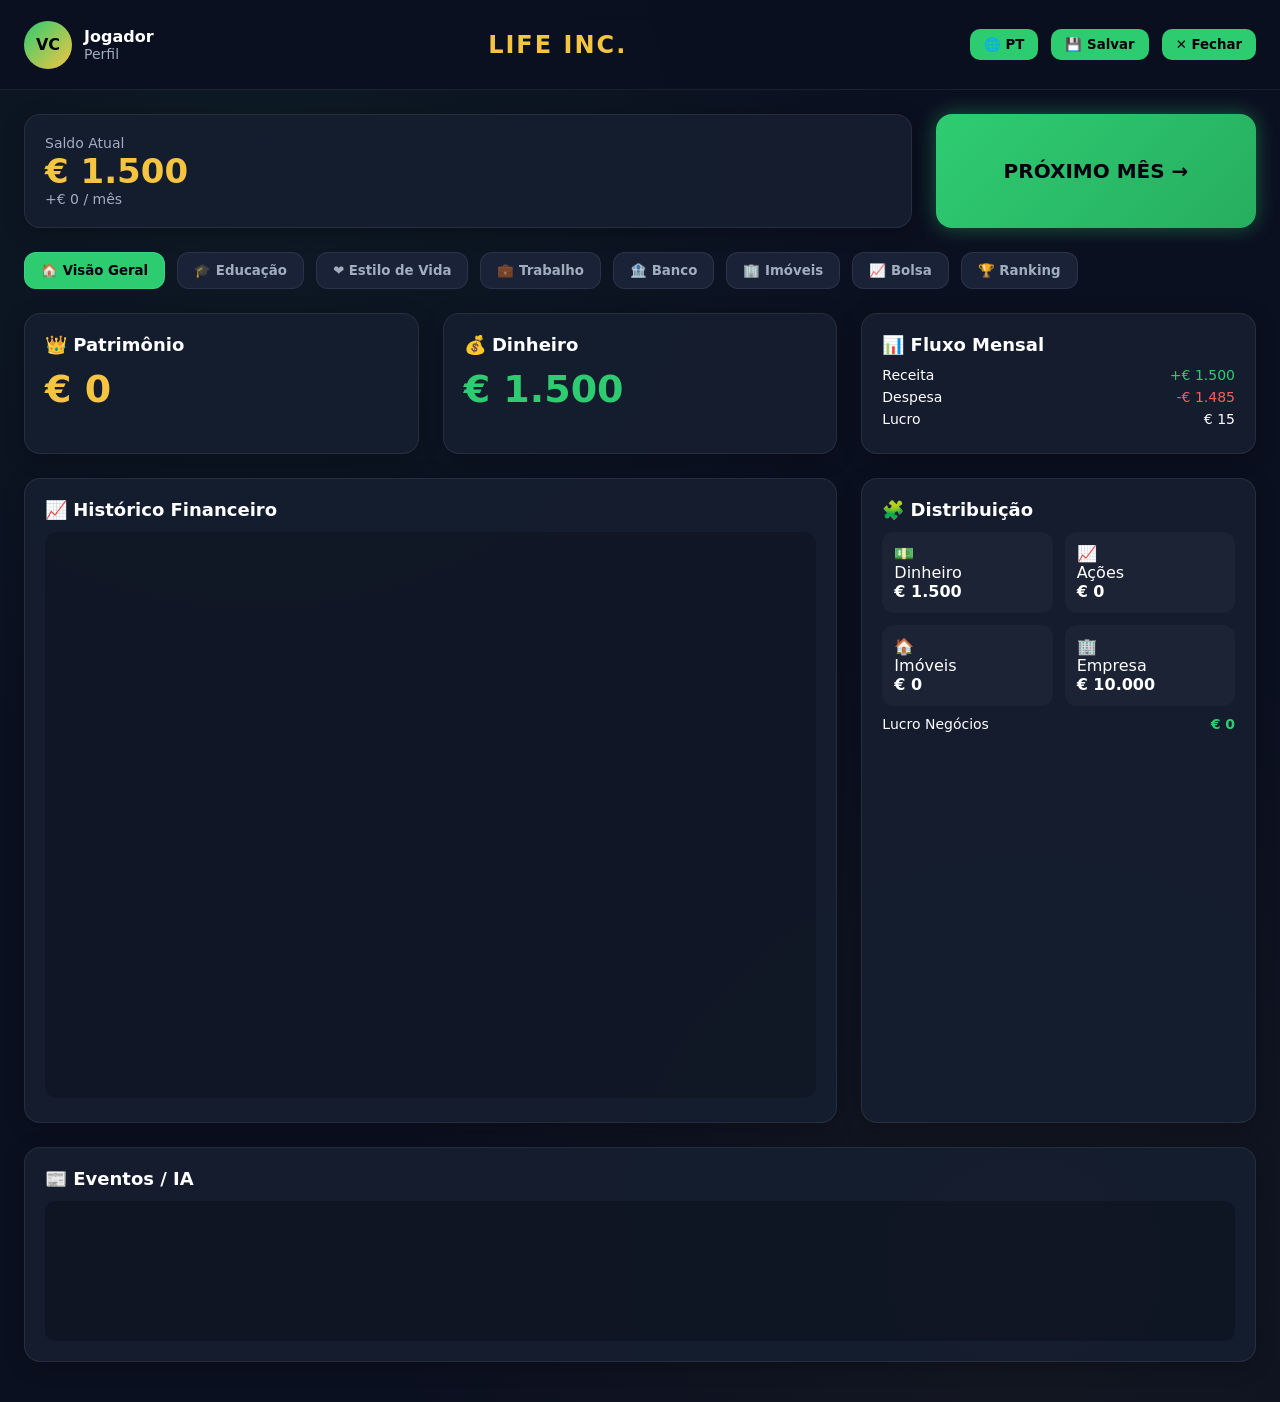
==== commit ee88d358: "Update index.html" ====
--- a/public/index.html
+++ b/public/index.html
@@ -14,32 +14,27 @@
  radial-gradient(circle at 20% 10%,rgba(46,204,113,.05),transparent 40%),
  radial-gradient(circle at 80% 90%,rgba(245,197,66,.04),transparent 40%),
  var(--bg); color:var(--txt);padding-bottom:40px}
-header{position:sticky;top:0;height:90px;background:rgba(11,16,32,.9);
- backdrop-filter:blur(10px);border-bottom:1px solid var(--border);
- display:flex;align-items:center;justify-content:space-between;padding:0 24px;z-index:10}
+header{position:sticky;top:0;height:90px;background:rgba(11,16,32,.9);backdrop-filter:blur(10px);
+ border-bottom:1px solid var(--border);display:flex;align-items:center;justify-content:space-between;padding:0 24px;z-index:10}
 .avatar{width:48px;height:48px;border-radius:50%;background:linear-gradient(135deg,var(--green),var(--gold));
  display:flex;align-items:center;justify-content:center;font-weight:700;color:#001}
 .left-h{display:flex;align-items:center;gap:12px}
 .logo{font-size:24px;font-weight:700;letter-spacing:2px;color:var(--gold)}
-.right-h button{background:var(--green);color:#001;border:none;padding:8px 14px;border-radius:10px;
- font-weight:600;cursor:pointer;margin-left:8px}
+.right-h button{background:var(--green);color:#001;border:none;padding:8px 14px;border-radius:10px;font-weight:600;cursor:pointer;margin-left:8px}
 .finpanel{display:flex;gap:24px;padding:24px;align-items:stretch}
 .saldo{flex:1;background:var(--card);border:1px solid var(--border);border-radius:16px;padding:20px;box-shadow:0 4px 20px #0004}
 .saldo .big{font-size:34px;font-weight:700;color:var(--gold)}
 .saldo .small{color:var(--txt2);font-size:14px}
-.nextmonth{flex:0 0 320px;background:linear-gradient(135deg,var(--green),#27ae60);border:none;
- border-radius:16px;color:#001;font-size:20px;font-weight:700;cursor:pointer;
- box-shadow:0 0 20px rgba(46,204,113,.4);animation:pulse 2s infinite}
+.nextmonth{flex:0 0 320px;background:linear-gradient(135deg,var(--green),#27ae60);border:none;border-radius:16px;
+ color:#001;font-size:20px;font-weight:700;cursor:pointer;box-shadow:0 0 20px rgba(46,204,113,.4);animation:pulse 2s infinite}
 @keyframes pulse{0%,100%{box-shadow:0 0 20px rgba(46,204,113,.4)}50%{box-shadow:0 0 35px rgba(46,204,113,.7)}}
 .nextmonth:hover{filter:brightness(1.1)}
 nav{display:flex;gap:12px;padding:0 24px 24px;flex-wrap:wrap}
-nav button{background:#1a2238;color:var(--txt2);border:1px solid var(--border);padding:10px 16px;
- border-radius:12px;cursor:pointer;font-weight:600;transition:.2s}
+nav button{background:#1a2238;color:var(--txt2);border:1px solid var(--border);padding:10px 16px;border-radius:12px;cursor:pointer;font-weight:600;transition:.2s}
 nav button.active{background:var(--green);color:#001}
 nav button:hover{transform:scale(1.03)}
 .grid{display:grid;grid-template-columns:repeat(12,1fr);gap:24px;padding:0 24px}
-.card{background:var(--card);border:1px solid var(--border);border-radius:16px;padding:20px;
- box-shadow:0 4px 20px #0004;transition:.2s}
+.card{background:var(--card);border:1px solid var(--border);border-radius:16px;padding:20px;box-shadow:0 4px 20px #0004;transition:.2s}
 .card:hover{transform:scale(1.02)}
 .col-4{grid-column:span 4}.col-8{grid-column:span 8}.col-12{grid-column:span 12}
 @media(max-width:900px){.col-4,.col-8{grid-column:span 12}.finpanel{flex-direction:column}.nextmonth{flex:1}}
@@ -49,12 +44,16 @@
 canvas{width:100%;background:rgba(0,0,0,.2);border-radius:12px}
 .dist{display:grid;grid-template-columns:1fr 1fr;gap:12px}
 .dist div{background:rgba(255,255,255,.03);border-radius:12px;padding:12px}
-select,input{width:100%;padding:8px;border-radius:10px;background:#0b1220;color:var(--txt);
- border:1px solid var(--border);margin:6px 0}
-.btn2{background:#1a2238;color:var(--txt);border:1px solid var(--border);padding:8px 12px;border-radius:10px;cursor:pointer;font-weight:600}
+select,input{width:100%;padding:8px;border-radius:10px;background:#0b1220;color:var(--txt);border:1px solid var(--border);margin:6px 0}
+.btn2{background:#1a2238;color:var(--txt);border:1px solid var(--border);padding:8px 12px;border-radius:10px;cursor:pointer;font-weight:600;margin:3px 0}
 .btn2:hover{background:#222c45}
+.btn-green{background:var(--green);color:#001;border:none;padding:8px 12px;border-radius:10px;cursor:pointer;font-weight:700;margin:3px 0}
 .row{display:flex;justify-content:space-between;margin:6px 0;font-size:14px}
 #log{height:140px;overflow:auto;font-size:12px;background:rgba(0,0,0,.25);padding:10px;border-radius:10px}
+.event-box{background:rgba(245,197,66,.08);border:1px solid var(--gold);border-radius:12px;padding:14px;margin-top:10px}
+.ach{display:inline-block;margin:4px;padding:6px 10px;border-radius:10px;font-size:12px}
+.ach-on{background:var(--green);color:#001}
+.ach-off{background:#1a2238;color:var(--txt2)}
 </style>
 </head>
 <body>
@@ -89,8 +88,10 @@
  <button onclick="show('banco',this)">🏦 Banco</button>
  <button onclick="show('imovel',this)">🏢 Imóveis</button>
  <button onclick="show('bolsa',this)">📈 Bolsa</button>
+ <button onclick="show('rank',this)">🏆 Ranking</button>
 </nav>
 
+<!-- GERAL -->
 <div class="grid" id="geral">
  <div class="card col-4"><div class="title">👑 Patrimônio</div><div class="huge gold" id="patri">€0</div></div>
  <div class="card col-4"><div class="title">💰 Dinheiro</div><div class="huge green" id="dinheiro">€0</div></div>
@@ -99,8 +100,7 @@
    <div class="row"><span>Despesa</span><span class="red" id="desp">-€0</span></div>
    <div class="row"><span>Lucro</span><span id="lucro">€0</span></div>
  </div>
- <div class="card col-8"><div class="title">📈 Histórico Financeiro</div>
-   <canvas id="graf" height="220"></canvas></div>
+ <div class="card col-8"><div class="title">📈 Histórico Financeiro</div><canvas id="graf" height="220"></canvas></div>
  <div class="card col-4"><div class="title">🧩 Distribuição</div>
    <div class="dist">
      <div>💵<br>Dinheiro<br><b id="d1">€0</b></div>
@@ -110,86 +110,117 @@
    </div>
    <div class="row" style="margin-top:10px"><span>Lucro Negócios</span><b class="green" id="lucneg">€0</b></div>
  </div>
- <div class="card col-12"><div class="title">📰 Eventos / IA</div><div id="log"></div></div>
-</div>
-
+ <div class="card col-12"><div class="title">📰 Eventos / IA</div><div id="log"></div>
+   <div id="eventSlot"></div>
+ </div>
+</div>
+
+<!-- EDU -->
 <div class="grid" id="edu" style="display:none">
  <div class="card col-12"><div class="title">🎓 Educação</div>
-  <button class="btn2" onclick="fazerMBA()">Fazer MBA (€15k, +20 exp)</button>
-  <div class="muted">Nível: <span id="mba">Não</span></div></div>
-</div>
-
+  <button class="btn-green" onclick="fazerMBA()">Fazer MBA (€15k, +20 exp, +5% perf)</button>
+  <div class="muted">MBA: <span id="mba">Não</span></div>
+ </div>
+</div>
+
+<!-- VIDA -->
 <div class="grid" id="vida" style="display:none">
- <div class="card col-12"><div class="title">❤️ Estilo de Vida</div>
+ <div class="card col-12"><div class="title">❤️ Estilo de Vida (impacto direto no custo)</div>
   <select id="selCidade" onchange="trocarCidade()"></select>
   <select id="selCasa" onchange="trocar(0,this.value)"></select>
   <select id="selCarro" onchange="trocar(1,this.value)"></select>
   <select id="selFamilia" onchange="trocar(2,this.value)"></select>
-  <div class="row"><span>Contas</span><b id="contas">€300</b></div>
-  <div class="row"><span>Saúde</span><b id="saude">€200</b></div>
- </div>
-</div>
-
+  <div class="row"><span>Contas variáveis</span><b id="contas">€300</b></div>
+  <div class="row"><span>Saúde variável</span><b id="saude">€200</b></div>
+ </div>
+</div>
+
+<!-- TRABALHO -->
 <div class="grid" id="trab" style="display:none">
- <div class="card col-12"><div class="title">💼 Trabalho</div>
+ <div class="card col-12"><div class="title">💼 Carreira & Propostas</div>
   <div class="row"><span>Cargo</span><b id="cargo">Estagiário</b></div>
   <div class="row"><span>Exp</span><b id="exp">0/36</b></div>
   <div class="row"><span>Performance</span><b id="perf">100%</b></div>
+  <hr>
+  <div class="title">📨 Propostas de Emprego</div>
   <div id="ofertas"></div>
-  <hr><div class="title">Ações da Empresa</div>
-  <button class="btn2" onclick="acaoEmpresa(1)">Marketing</button>
-  <button class="btn2" onclick="acaoEmpresa(2)">Cortar Custos</button>
-  <button class="btn2" onclick="acaoEmpresa(3)">Toma Risco</button>
- </div>
-</div>
-
+  <hr>
+  <div class="title">🏢 Sua Empresa (Ações)</div>
+  <button class="btn2" onclick="acaoEmpresa(1)">📣 Marketing (+lucro/-caixa)</button>
+  <button class="btn2" onclick="acaoEmpresa(2)">✂ Cortar Custos (risco)</button>
+  <button class="btn2" onclick="acaoEmpresa(3)">⚠ Toma Risco (crédito)</button>
+  <div id="falencia"></div>
+ </div>
+</div>
+
+<!-- BANCO -->
 <div class="grid" id="banco" style="display:none">
- <div class="card col-12"><div class="title">🏦 Banco / DRE</div>
+ <div class="card col-12"><div class="title">🏦 DRE Pessoal</div>
   <table style="width:100%"><tr><th>Item</th><th>Valor</th></tr>
    <tr><td>Bruto</td><td id="dreBruto">+€0</td></tr>
-   <tr><td>INSS</td><td class="red" id="dreInss">-€0</td></tr>
-   <tr><td>IR</td><td class="red" id="dreIr">-€0</td></tr>
-   <tr><td>Custos</td><td class="red" id="dreCust">-€0</td></tr>
+   <tr><td>INSS (11%)</td><td class="red" id="dreInss">-€0</td></tr>
+   <tr><td>IR (progressivo)</td><td class="red" id="dreIr">-€0</td></tr>
+   <tr><td>Custos de vida</td><td class="red" id="dreCust">-€0</td></tr>
    <tr><td><b>Líquido</b></td><td id="dreLucro"><b>€0</b></td></tr>
   </table>
  </div>
 </div>
 
+<!-- IMOVEIS -->
 <div class="grid" id="imovel" style="display:none">
  <div class="card col-12"><div class="title">🏢 Imóveis</div>
-  <button class="btn2" onclick="investir(2)">Comprar Imóvel (€20k)</button>
-  <div class="row"><span>Total Imóveis</span><b id="imoveis">€0</b></div>
- </div>
-</div>
-
+  <button class="btn-green" onclick="investir(2)">Comprar Imóvel (€20k, rende 0.4%/mês)</button>
+  <div class="row"><span>Total em Imóveis</span><b id="imoveis">€0</b></div>
+ </div>
+</div>
+
+<!-- BOLSA -->
 <div class="grid" id="bolsa" style="display:none">
- <div class="card col-12"><div class="title">📈 Bolsa & IA</div>
+ <div class="card col-12"><div class="title">📈 Bolsa & IA de Mercado</div>
   <div id="market" class="muted"></div>
-  <button class="btn2" onclick="investir(1)">Aplicar €1k</button>
-  <div class="row"><span>Bolsa</span><b id="bolsa">€0</b></div>
+  <button class="btn-green" onclick="investir(1)">Aplicar €1k (segue setor Tech)</button>
+  <div class="row"><span>Carteira Bolsa</span><b id="bolsaVal">€0</b></div>
+ </div>
+</div>
+
+<!-- RANKING -->
+<div class="grid" id="rank" style="display:none">
+ <div class="card col-12"><div class="title">🏆 Ranking & Conquistas</div>
+  <div id="achievements"></div>
+  <hr>
+  <input id="pname" placeholder="Seu nome" style="max-width:200px">
+  <button class="btn-green" onclick="salvarOnline()">Salvar no Ranking</button>
+  <div id="ranking"></div>
  </div>
 </div>
 
 <script>
+// ===== CONFIG =====
 const cargos=[
  {n:"Estagiário",s:1500,e:0},{n:"Analista Jr",s:3500,e:36},
  {n:"Analista Pleno",s:6000,e:90},{n:"Gerente",s:12000,e:180},
  {n:"Diretor",s:25000,e:300},{n:"COO",s:45000,e:480},{n:"CEO",s:90000,e:720}
 ];
-const casas=[["República",400],["Alugar",1200],["Casa",3000]];
+const casas=[["República",400],["Alugar",1200],["Casa Própria",3000]];
 const carros=[["Ônibus",0],["Popular",800],["SUV",2500]];
-const fams=[["Solteiro",0],["Namoro",1000],["Casado+Filho",3500]];
+const fams=[["Solteiro",0],["Namorando",1000],["Casado+Filho",3500]];
 const cidades=[["SP",1.3],["RJ",1.1],["BH",0.9],["Interior",0.7]];
 
 let S=JSON.parse(localStorage.getItem('lifeinc'))||{
  mes:1,exp:0,cargoIdx:0,perf:100,patri:0,dinheiro:1500,salario:1500,empresa:"TechStart",
  cidade:0,casa:0,carro:0,familia:0,mba:false,
  bolsa:0,imoveis:0,caixa:10000,empLucro:0,falido:false,hist:[0],ach:{},
- infl:0.003, sectors:{Tech:1.01}
+ infl:0.003, sectors:{Tech:1.01}, ofertas:[], eventoAtual:null
 };
 
+const ACH={
+ ceo:"🏆 Vire CEO", milionario:"💎 Patrimônio 1M",
+ imovel:"🏠 2 Imóveis", sobrevivente:"🔥 Sobreviveu à Falência", mba:"🎓 Fez MBA"
+};
+
+// ===== UTILS =====
 function fmt(v){return "€ "+Math.round(v).toLocaleString('pt-BR');}
-function log(t){let d=document.getElementById('log');d.innerHTML+=`<div>• ${t}</div>`;d.scrollTop=d.scrollHeight;}
+function log(t){let d=document.getElementById('log');if(d)d.innerHTML+=`<div>• ${t}</div>`;d.scrollTop=d.scrollHeight;}
 function inss(b){return Math.min(b*0.11,908);}
 function ir(b){let x=b-inss(b);
  if(x<=2259)return 0;if(x<=2826)return x*0.075-169;if(x<=3751)return x*0.15-381;
@@ -199,19 +230,17 @@
  const cycle=Math.sin(Date.now()/86400000)*10;
  S.infl=0.003+Math.random()*0.004;
  S.sectors={Tech:1+cycle/100,RealEstate:1-cycle/200};
- document.getElementById('market').innerHTML=
-  `Inflação: ${(S.infl*100).toFixed(2)}% | Tech x${S.sectors.Tech.toFixed(2)}`;
+ const m=document.getElementById('market');
+ if(m)m.innerHTML=`Inflação: ${(S.infl*100).toFixed(2)}% | Tech x${S.sectors.Tech.toFixed(2)}`;
 }
 
 function sel(id,arr,v){
- let mult = (id=='selCidade') ? 1 : cidades[S.cidade][1];
- document.getElementById(id).innerHTML = arr.map((a,i)=>{
-   let val = Math.round(a[1]*mult);
-   return `<option value="${i}">${a[0]} (${fmt(val)})</option>`;
- }).join('');
- document.getElementById(id).value = v;
-}
-
+ let mult=(id=='selCidade')?1:cidades[S.cidade][1];
+ document.getElementById(id).innerHTML=arr.map((a,i)=>`<option value="${i}">${a[0]} (${fmt(a[1]*mult)})</option>`).join('');
+ document.getElementById(id).value=v;
+}
+
+// ===== ATUALIZAR TELA =====
 function atualizar(){
  document.getElementById('saldo').innerText=fmt(S.dinheiro+S.patri);
  document.getElementById('ganho').innerText="+"+fmt(S.empLucro>0?S.empLucro:0)+" / mês";
@@ -219,7 +248,7 @@
  document.getElementById('dinheiro').innerText=fmt(S.dinheiro);
  let mult=cidades[S.cidade][1];
  let custo=(casas[S.casa][1]+carros[S.carro][1]+fams[S.familia][1])*mult;
- let contas=300*mult,saude=200;
+ let contas=Math.round((300+Math.random()*200)*mult), saude=Math.round(200+Math.random()*300);
  let i=inss(S.salario),r=ir(S.salario);
  let liq=S.salario-i-r-custo-contas-saude;
  document.getElementById('rec').innerText="+"+fmt(S.salario);
@@ -235,7 +264,7 @@
  document.getElementById('perf').innerText=S.perf+"%";
  document.getElementById('contas').innerText=fmt(contas);
  document.getElementById('saude').innerText=fmt(saude);
- document.getElementById('bolsa').innerText=fmt(S.bolsa);
+ document.getElementById('bolsaVal').innerText=fmt(S.bolsa);
  document.getElementById('imoveis').innerText=fmt(S.imoveis);
  document.getElementById('mba').innerText=S.mba?"Sim":"Não";
  document.getElementById('d1').innerText=fmt(S.dinheiro);
@@ -243,13 +272,37 @@
  document.getElementById('d3').innerText=fmt(S.imoveis);
  document.getElementById('d4').innerText=fmt(S.caixa);
  document.getElementById('lucneg').innerText=fmt(S.empLucro);
+ document.getElementById('falencia').innerHTML=S.falido?"<b class='red'>💥 FALÊNCIA DA EMPRESA</b>":"";
  sel('selCidade',cidades,S.cidade);sel('selCasa',casas,S.casa);
  sel('selCarro',carros,S.carro);sel('selFamilia',fams,S.familia);
+ renderOfertas();renderEvento();renderAch();
  desenhar();localStorage.setItem('lifeinc',JSON.stringify(S));
 }
 
+function renderOfertas(){
+ let box=document.getElementById('ofertas');
+ if(!S.ofertas.length){box.innerHTML="<div class='muted'>Nenhuma proposta agora. Passe meses para receber.</div>";return;}
+ box.innerHTML=S.ofertas.map((o,i)=>`
+  <div class="row"><span>${o.empresa} — ${o.cargo} (${fmt(o.salario)})</span>
+  <button class="btn-green" onclick="aceitarOferta(${i})">Aceitar</button></div>`).join('');
+}
+
+function renderEvento(){
+ let slot=document.getElementById('eventSlot');
+ if(!S.eventoAtual){slot.innerHTML="";return;}
+ let e=S.eventoAtual;
+ slot.innerHTML=`<div class="event-box"><b>⚡ ${e.titulo}</b><p>${e.texto}</p>
+  ${e.opcoes.map((op,i)=>`<button class="btn2" onclick="escolherEvento(${i})">${op.t}</button>`).join('')}</div>`;
+}
+
+function renderAch(){
+ let a=document.getElementById('achievements');
+ a.innerHTML=Object.keys(ACH).map(k=>`<span class="ach ${S.ach[k]?'ach-on':'ach-off'}">${S.ach[k]?'✅':'❌'} ${ACH[k]}</span>`).join('');
+}
+
+// ===== AÇÕES DO JOGADOR =====
 function passarMes(){
- if(S.falido){log("Falido. Recuperação...");return;}
+ if(S.falido && !S.eventoAtual){log("Empresa falida. Recupere pelo evento.");}
  S.mes++;S.exp++;
  S.salario=Math.round(cargos[S.cargoIdx].s*(1+S.exp*0.002)*(1+S.infl));
  S.bolsa*=(S.sectors.Tech||1.01);S.imoveis*=1.004;
@@ -259,56 +312,127 @@
  let liq=S.salario-inss(S.salario)-ir(S.salario)-custo-saude;
  S.dinheiro+=liq;S.patri+=liq;S.patri*=(1-S.infl*0.5);
  S.caixa+=S.empLucro;
- if(Math.random()<0.25){
-   let e=Math.floor(Math.random()*5);
-   if(e===0){S.perf=Math.max(0,S.perf-20);log("⚠ Avaliação ruim -20%");}
-   if(e===1){let b=S.salario*0.5;S.dinheiro+=b;S.patri+=b;log("🎁 Bônus "+fmt(b));}
-   if(e===2){S.perf-=40;log("🔥 Demissão em massa");}
-   if(e===3){S.caixa-=20000;log("📉 Crise -20k");}
-   if(e===4){let h=5000;S.dinheiro-=h;S.patri-=h;log("🏥 Saúde -"+fmt(h));}
+ // propostas aleatórias
+ if(Math.random()<0.4)gerarOferta();
+ // evento com escolha
+ if(Math.random()<0.3 && !S.eventoAtual)gerarEvento();
+ // promoção difícil
+ if(S.cargoIdx<cargos.length-1 && S.exp>=cargos[S.cargoIdx].e && S.perf>=80 && S.empLucro>0){
+   S.cargoIdx++;S.exp=0;S.perf=100;log("🎉 Promovido a "+cargos[S.cargoIdx].n);
  }
- if(S.cargoIdx<cargos.length-1&&S.exp>=cargos[S.cargoIdx].e&&S.perf>=80&&S.empLucro>0){
-   S.cargoIdx++;S.exp=0;S.perf=100;log("🎉 Promovido: "+cargos[S.cargoIdx].n);
+ if(S.caixa<-50000 && !S.falido){
+   S.falido=true;log("💥 FALÊNCIA! Uma decisão aparecerá.");
+   S.eventoAtual={titulo:"Recuperar ou Fechar?",texto:"Sua empresa faliu. O que fazer?",
+    opcoes:[{t:"Pedir empréstimo (€50k, -perf)",a:()=>{S.caixa+=50000;S.perf-=20;}},
+            {t:"Fechar e virar funcionário",a:()=>{S.caixa=0;S.empLucro=0;S.falido=false;S.cargoIdx=Math.max(0,S.cargoIdx-1);}}]};
  }
- if(S.caixa<-50000){S.falido=true;log("💥 FALÊNCIA");}
  S.hist.push(S.patri);if(S.hist.length>60)S.hist.shift();
- marketIA();atualizar();
+ checarAch();marketIA();atualizar();
+}
+
+function gerarOferta(){
+ let idx=Math.min(cargos.length-1, S.cargoIdx + (Math.random()<0.5?1:0));
+ let sal=Math.round(cargos[idx].s*(0.9+Math.random()*0.3));
+ S.ofertas.push({empresa:"Concorrente "+(Math.floor(Math.random()*99)),cargo:cargos[idx].n,salario:sal,alvo:idx});
+ log("📨 Nova proposta: "+cargos[idx].n);
+}
+
+function aceitarOferta(i){
+ let o=S.ofertas[i];
+ S.cargoIdx=o.alvo;S.salario=o.salario;S.exp=0;S.perf=90;
+ S.ofertas.splice(i,1);log("✅ Aceitou: "+o.cargo);
+ atualizar();
+}
+
+function gerarEvento(){
+ let evs=[
+  {titulo:"Bootcamp pago",texto:"Pagar €3k num curso acelera exp?",opcoes:[
+    {t:"Pagar",a:()=>{if(S.dinheiro>3000){S.dinheiro-=3000;S.exp+=10;}}},
+    {t:"Ignorar",a:()=>{}}]},
+  {titulo:"Freelance",texto:"Projeto extra de fim de semana?",opcoes:[
+    {t:"Aceitar (+€2k, -perf)",a:()=>{S.dinheiro+=2000;S.perf-=5;}},
+    {t:"Recusar",a:()=>{}}]},
+  {titulo:"Crise pessoal",texto:"Gastar €4k com saúde da família?",opcoes:[
+    {t:"Gastar",a:()=>{S.dinheiro-=4000;}},
+    {t:"Negligenciar (-perf)",a:()=>{S.perf-=15;}}]}
+ ];
+ S.eventoAtual=evs[Math.floor(Math.random()*evs.length)];
+}
+
+function escolherEvento(i){
+ if(!S.eventoAtual)return;
+ S.eventoAtual.opcoes[i].a();
+ log("⚡ Escolha: "+S.eventoAtual.opcoes[i].t);
+ S.eventoAtual=null;atualizar();
 }
 
 function acaoEmpresa(t){
  if(S.falido)return;
- if(t===1){S.empLucro+=Math.random()*8000;S.caixa-=3000;log("📣 Marketing");}
- if(t===2){if(Math.random()<0.3){S.empLucro-=5000;log("✂ Erro");}else{S.empLucro+=3000;log("✂ Ok");}}
- if(t===3){if(Math.random()<0.5){S.caixa+=40000;S.empLucro+=10000;log("⚠ Acerto");}else{S.caixa-=30000;log("⚠ Erro");}}
+ if(t===1){S.empLucro+=Math.floor(Math.random()*8000);S.caixa-=3000;log("📣 Marketing");}
+ if(t===2){if(Math.random()<0.3){S.empLucro-=5000;log("✂ Erro corte");}else{S.empLucro+=3000;log("✂ Corte ok");}}
+ if(t===3){if(Math.random()<0.5){S.caixa+=40000;S.empLucro+=10000;log("⚠ Risco ok");}else{S.caixa-=30000;log("⚠ Risco ruim");}}
  atualizar();
 }
 
 function investir(t){
- if(t===1&&S.dinheiro>1000){S.dinheiro-=1000;S.bolsa+=1000;log("Bolsa 1k");}
- if(t===2&&S.dinheiro>20000){S.dinheiro-=20000;S.imoveis+=20000;log("Imóvel");}
+ if(t===1&&S.dinheiro>1000){S.dinheiro-=1000;S.bolsa+=1000;log("📈 Bolsa 1k");}
+ if(t===2&&S.dinheiro>20000){S.dinheiro-=20000;S.imoveis+=20000;log("🏠 Imóvel");}
  atualizar();
 }
-function fazerMBA(){if(!S.mba&&S.dinheiro>15000){S.dinheiro-=15000;S.mba=true;S.exp+=20;log("🎓 MBA +20exp");}atualizar();}
+function fazerMBA(){if(!S.mba&&S.dinheiro>15000){S.dinheiro-=15000;S.mba=true;S.exp+=20;S.perf+=5;log("🎓 MBA feito");}atualizar();}
 function trocar(t,v){v=+v;if(t===0)S.casa=v;if(t===1)S.carro=v;if(t===2)S.familia=v;atualizar();}
 function trocarCidade(){S.cidade=+document.getElementById('selCidade').value;atualizar();}
 
+// ===== CONQUISTAS =====
+function checarAch(){
+ if(S.cargoIdx===6)S.ach.ceo=true;
+ if(S.patri>=1000000)S.ach.milionario=true;
+ if(S.imoveis>=40000)S.ach.imovel=true;
+ if(S.falido)S.ach.sobrevivente=true;
+ if(S.mba)S.ach.mba=true;
+}
+
+// ===== RANKING (tenta online, cai em local) =====
+async function salvarOnline(){
+ let name=document.getElementById('pname').value||"Anon";
+ try{
+  await fetch('/api/save',{method:'POST',headers:{'Content-Type':'application/json'},
+   body:JSON.stringify({name,patri:Math.round(S.patri),cargo:cargos[S.cargoIdx].n,month:S.mes})});
+  carregarRank();
+ }catch(e){ // fallback local
+  let r=JSON.parse(localStorage.getItem('rankLocal')||'[]');
+  r.push({name,patri:Math.round(S.patri),cargo:cargos[S.cargoIdx].n});
+  r.sort((a,b)=>b.patri-a.patri);localStorage.setItem('rankLocal',JSON.stringify(r.slice(0,10)));
+  carregarRank();
+ }
+}
+async function carregarRank(){
+ let r;
+ try{r=await fetch('/api/ranking').then(x=>x.json());}
+ catch(e){r=JSON.parse(localStorage.getItem('rankLocal')||'[]');}
+ document.getElementById('ranking').innerHTML=r.map((p,i)=>`<div class="row"><span>#${i+1} ${p.name} (${p.cargo||''})</span><b>${fmt(p.patri)}</b></div>`).join('')||"Sem dados";
+}
+
+// ===== GRÁFICO =====
+function desenhar(){
+ let c=document.getElementById('graf'),x=c.getContext('2d');x.clearRect(0,0,c.width,c.height);
+ let h=S.hist,max=Math.max(...h,1),min=Math.min(...h,0);
+ x.beginPath();x.strokeStyle="#F5C542";x.lineWidth=3;
+ h.forEach((v,i)=>{let px=i/(h.length-1)*c.width;let py=c.height-(v-min)/(max-min)*c.height;i?x.lineTo(px,py):x.moveTo(px,py);});
+ x.stroke();x.lineTo(c.width,c.height);x.lineTo(0,c.height);x.closePath();
+ x.fillStyle="rgba(245,197,66,.15)";x.fill();
+}
+
+// ===== MENU =====
 function show(id,btn){
  document.querySelectorAll('.grid').forEach(g=>g.style.display='none');
  document.getElementById(id).style.display='grid';
  document.querySelectorAll('#menu button').forEach(b=>b.classList.remove('active'));
  btn.classList.add('active');
-}
-
-function desenhar(){
- let c=document.getElementById('graf'),x=c.getContext('2d');x.clearRect(0,0,c.width,c.height);
- let h=S.hist,max=Math.max(...h,1),min=Math.min(...h,0);
- x.beginPath();x.strokeStyle="#F5C542";x.lineWidth=3;
- h.forEach((v,i)=>{let px=i/(h.length-1)*c.width;let py=c.height-(v-min)/(max-min)*c.height;i?x.lineTo(px,py):x.moveTo(px,py);});
- x.stroke();
- x.lineTo(c.width,c.height);x.lineTo(0,c.height);x.closePath();
- x.fillStyle="rgba(245,197,66,.15)";x.fill();
-}
-
+ if(id==='rank')carregarRank();
+}
+
+// INIT
 marketIA();atualizar();
 </script>
 </body>
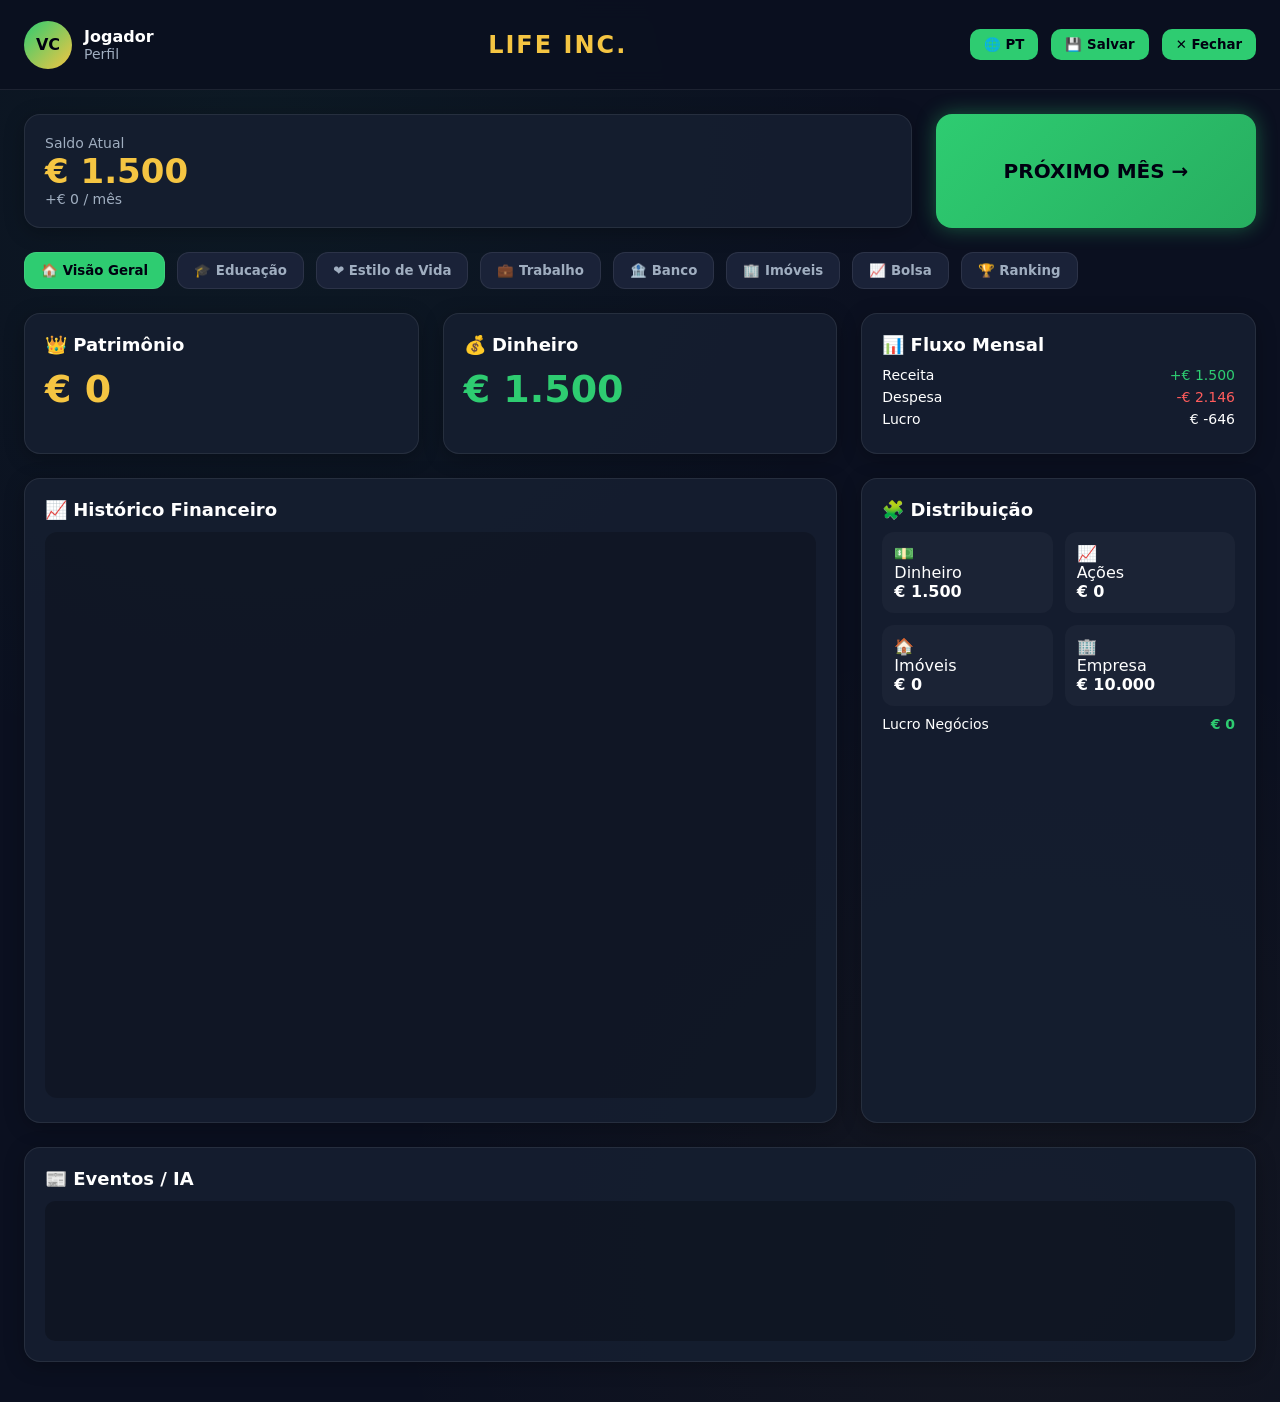
==== commit f5e1c35e: "Update index.html" ====
--- a/public/index.html
+++ b/public/index.html
@@ -3,21 +3,13 @@
 <head>
 <meta charset="UTF-8">
 <meta name="viewport" content="width=device-width,initial-scale=1">
-<title>LIFE INC. — Jovem em Ascensão</title>
+<title>LIFE INC. — Realista</title>
 <style>
-:root{
- --bg:#0b1020; --card:rgba(22,30,48,.95); --border:rgba(255,255,255,.08);
- --green:#2ECC71; --gold:#F5C542; --txt:#fff; --txt2:#A0AEC0; --red:#ff5c5c;
-}
+:root{--bg:#0b1020;--card:rgba(22,30,48,.95);--border:rgba(255,255,255,.08);--green:#2ECC71;--gold:#F5C542;--txt:#fff;--txt2:#A0AEC0;--red:#ff5c5c}
 *{box-sizing:border-box;font-family:'Inter',system-ui,sans-serif}
-body{margin:0;background:
- radial-gradient(circle at 20% 10%,rgba(46,204,113,.05),transparent 40%),
- radial-gradient(circle at 80% 90%,rgba(245,197,66,.04),transparent 40%),
- var(--bg); color:var(--txt);padding-bottom:40px}
-header{position:sticky;top:0;height:90px;background:rgba(11,16,32,.9);backdrop-filter:blur(10px);
- border-bottom:1px solid var(--border);display:flex;align-items:center;justify-content:space-between;padding:0 24px;z-index:10}
-.avatar{width:48px;height:48px;border-radius:50%;background:linear-gradient(135deg,var(--green),var(--gold));
- display:flex;align-items:center;justify-content:center;font-weight:700;color:#001}
+body{margin:0;background:radial-gradient(circle at 20% 10%,rgba(46,204,113,.05),transparent 40%),radial-gradient(circle at 80% 90%,rgba(245,197,66,.04),transparent 40%),var(--bg);color:var(--txt);padding-bottom:40px}
+header{position:sticky;top:0;height:90px;background:rgba(11,16,32,.9);backdrop-filter:blur(10px);border-bottom:1px solid var(--border);display:flex;align-items:center;justify-content:space-between;padding:0 24px;z-index:10}
+.avatar{width:48px;height:48px;border-radius:50%;background:linear-gradient(135deg,var(--green),var(--gold));display:flex;align-items:center;justify-content:center;font-weight:700;color:#001}
 .left-h{display:flex;align-items:center;gap:12px}
 .logo{font-size:24px;font-weight:700;letter-spacing:2px;color:var(--gold)}
 .right-h button{background:var(--green);color:#001;border:none;padding:8px 14px;border-radius:10px;font-weight:600;cursor:pointer;margin-left:8px}
@@ -25,8 +17,7 @@
 .saldo{flex:1;background:var(--card);border:1px solid var(--border);border-radius:16px;padding:20px;box-shadow:0 4px 20px #0004}
 .saldo .big{font-size:34px;font-weight:700;color:var(--gold)}
 .saldo .small{color:var(--txt2);font-size:14px}
-.nextmonth{flex:0 0 320px;background:linear-gradient(135deg,var(--green),#27ae60);border:none;border-radius:16px;
- color:#001;font-size:20px;font-weight:700;cursor:pointer;box-shadow:0 0 20px rgba(46,204,113,.4);animation:pulse 2s infinite}
+.nextmonth{flex:0 0 320px;background:linear-gradient(135deg,var(--green),#27ae60);border:none;border-radius:16px;color:#001;font-size:20px;font-weight:700;cursor:pointer;box-shadow:0 0 20px rgba(46,204,113,.4);animation:pulse 2s infinite}
 @keyframes pulse{0%,100%{box-shadow:0 0 20px rgba(46,204,113,.4)}50%{box-shadow:0 0 35px rgba(46,204,113,.7)}}
 .nextmonth:hover{filter:brightness(1.1)}
 nav{display:flex;gap:12px;padding:0 24px 24px;flex-wrap:wrap}
@@ -52,17 +43,13 @@
 #log{height:140px;overflow:auto;font-size:12px;background:rgba(0,0,0,.25);padding:10px;border-radius:10px}
 .event-box{background:rgba(245,197,66,.08);border:1px solid var(--gold);border-radius:12px;padding:14px;margin-top:10px}
 .ach{display:inline-block;margin:4px;padding:6px 10px;border-radius:10px;font-size:12px}
-.ach-on{background:var(--green);color:#001}
-.ach-off{background:#1a2238;color:var(--txt2)}
+.ach-on{background:var(--green);color:#001}.ach-off{background:#1a2238;color:var(--txt2)}
+.diff{background:#1a2238;color:var(--gold);border:1px solid var(--border);padding:8px 12px;border-radius:10px;cursor:pointer;font-weight:700;margin:3px 0}
 </style>
 </head>
 <body>
-
 <header>
- <div class="left-h">
-  <div class="avatar">VC</div>
-  <div><div style="font-weight:600">Jogador</div><div class="muted">Perfil</div></div>
- </div>
+ <div class="left-h"><div class="avatar">VC</div><div><div style="font-weight:600">Jogador</div><div class="muted">Perfil</div></div></div>
  <div class="logo">LIFE INC.</div>
  <div class="right-h">
   <button onclick="alert('PT-BR')">🌐 PT</button>
@@ -70,16 +57,10 @@
   <button onclick="location.reload()">✕ Fechar</button>
  </div>
 </header>
-
 <div class="finpanel">
- <div class="saldo">
-  <div class="small">Saldo Atual</div>
-  <div class="big" id="saldo">€ 0</div>
-  <div class="small green" id="ganho">+0€ / mês</div>
- </div>
+ <div class="saldo"><div class="small">Saldo Atual</div><div class="big" id="saldo">€ 0</div><div class="small green" id="ganho">+0€ / mês</div></div>
  <button class="nextmonth" onclick="passarMes()">PRÓXIMO MÊS →</button>
 </div>
-
 <nav id="menu">
  <button class="active" onclick="show('geral',this)">🏠 Visão Geral</button>
  <button onclick="show('edu',this)">🎓 Educação</button>
@@ -90,8 +71,6 @@
  <button onclick="show('bolsa',this)">📈 Bolsa</button>
  <button onclick="show('rank',this)">🏆 Ranking</button>
 </nav>
-
-<!-- GERAL -->
 <div class="grid" id="geral">
  <div class="card col-4"><div class="title">👑 Patrimônio</div><div class="huge gold" id="patri">€0</div></div>
  <div class="card col-4"><div class="title">💰 Dinheiro</div><div class="huge green" id="dinheiro">€0</div></div>
@@ -110,22 +89,16 @@
    </div>
    <div class="row" style="margin-top:10px"><span>Lucro Negócios</span><b class="green" id="lucneg">€0</b></div>
  </div>
- <div class="card col-12"><div class="title">📰 Eventos / IA</div><div id="log"></div>
-   <div id="eventSlot"></div>
- </div>
-</div>
-
-<!-- EDU -->
+ <div class="card col-12"><div class="title">📰 Eventos / IA</div><div id="log"></div><div id="eventSlot"></div></div>
+</div>
 <div class="grid" id="edu" style="display:none">
  <div class="card col-12"><div class="title">🎓 Educação</div>
-  <button class="btn-green" onclick="fazerMBA()">Fazer MBA (€15k, +20 exp, +5% perf)</button>
-  <div class="muted">MBA: <span id="mba">Não</span></div>
- </div>
-</div>
-
-<!-- VIDA -->
+  <button class="btn-green" onclick="fazerMBA()">MBA (€25k, 6 meses, +exp carreira)</button>
+  <div class="muted">MBA: <span id="mba">Não</span> | Status: <span id="mbaT">-</span></div>
+ </div>
+</div>
 <div class="grid" id="vida" style="display:none">
- <div class="card col-12"><div class="title">❤️ Estilo de Vida (impacto direto no custo)</div>
+ <div class="card col-12"><div class="title">❤️ Estilo de Vida</div>
   <select id="selCidade" onchange="trocarCidade()"></select>
   <select id="selCasa" onchange="trocar(0,this.value)"></select>
   <select id="selCarro" onchange="trocar(1,this.value)"></select>
@@ -134,68 +107,56 @@
   <div class="row"><span>Saúde variável</span><b id="saude">€200</b></div>
  </div>
 </div>
-
-<!-- TRABALHO -->
 <div class="grid" id="trab" style="display:none">
  <div class="card col-12"><div class="title">💼 Carreira & Propostas</div>
   <div class="row"><span>Cargo</span><b id="cargo">Estagiário</b></div>
   <div class="row"><span>Exp</span><b id="exp">0/36</b></div>
   <div class="row"><span>Performance</span><b id="perf">100%</b></div>
-  <hr>
-  <div class="title">📨 Propostas de Emprego</div>
-  <div id="ofertas"></div>
-  <hr>
-  <div class="title">🏢 Sua Empresa (Ações)</div>
-  <button class="btn2" onclick="acaoEmpresa(1)">📣 Marketing (+lucro/-caixa)</button>
-  <button class="btn2" onclick="acaoEmpresa(2)">✂ Cortar Custos (risco)</button>
-  <button class="btn2" onclick="acaoEmpresa(3)">⚠ Toma Risco (crédito)</button>
+  <div class="row"><span>Desempregado?</span><b id="emp">Não</b></div>
+  <hr><div class="title">📨 Propostas</div><div id="ofertas"></div><hr>
+  <div class="title">🏢 Empresa</div>
+  <button class="btn2" onclick="acaoEmpresa(1)">📣 Marketing</button>
+  <button class="btn2" onclick="acaoEmpresa(2)">✂ Cortar</button>
+  <button class="btn2" onclick="acaoEmpresa(3)">⚠ Risco</button>
   <div id="falencia"></div>
  </div>
 </div>
-
-<!-- BANCO -->
 <div class="grid" id="banco" style="display:none">
- <div class="card col-12"><div class="title">🏦 DRE Pessoal</div>
+ <div class="card col-12"><div class="title">🏦 DRE</div>
   <table style="width:100%"><tr><th>Item</th><th>Valor</th></tr>
    <tr><td>Bruto</td><td id="dreBruto">+€0</td></tr>
-   <tr><td>INSS (11%)</td><td class="red" id="dreInss">-€0</td></tr>
-   <tr><td>IR (progressivo)</td><td class="red" id="dreIr">-€0</td></tr>
-   <tr><td>Custos de vida</td><td class="red" id="dreCust">-€0</td></tr>
+   <tr><td>INSS</td><td class="red" id="dreInss">-€0</td></tr>
+   <tr><td>IR</td><td class="red" id="dreIr">-€0</td></tr>
+   <tr><td>Custos</td><td class="red" id="dreCust">-€0</td></tr>
    <tr><td><b>Líquido</b></td><td id="dreLucro"><b>€0</b></td></tr>
+   <tr><td>Dívida (juros)</td><td class="red" id="divida">€0</td></tr>
   </table>
  </div>
 </div>
-
-<!-- IMOVEIS -->
 <div class="grid" id="imovel" style="display:none">
  <div class="card col-12"><div class="title">🏢 Imóveis</div>
-  <button class="btn-green" onclick="investir(2)">Comprar Imóvel (€20k, rende 0.4%/mês)</button>
-  <div class="row"><span>Total em Imóveis</span><b id="imoveis">€0</b></div>
- </div>
-</div>
-
-<!-- BOLSA -->
+  <button class="btn-green" onclick="investir(2)">Comprar (€20k)</button>
+  <div class="row"><span>Total</span><b id="imoveis">€0</b></div>
+ </div>
+</div>
 <div class="grid" id="bolsa" style="display:none">
- <div class="card col-12"><div class="title">📈 Bolsa & IA de Mercado</div>
+ <div class="card col-12"><div class="title">📈 Bolsa & IA</div>
   <div id="market" class="muted"></div>
-  <button class="btn-green" onclick="investir(1)">Aplicar €1k (segue setor Tech)</button>
-  <div class="row"><span>Carteira Bolsa</span><b id="bolsaVal">€0</b></div>
- </div>
-</div>
-
-<!-- RANKING -->
+  <button class="btn-green" onclick="investir(1)">Aplicar €1k</button>
+  <div class="row"><span>Carteira</span><b id="bolsaVal">€0</b></div>
+ </div>
+</div>
 <div class="grid" id="rank" style="display:none">
  <div class="card col-12"><div class="title">🏆 Ranking & Conquistas</div>
-  <div id="achievements"></div>
-  <hr>
-  <input id="pname" placeholder="Seu nome" style="max-width:200px">
-  <button class="btn-green" onclick="salvarOnline()">Salvar no Ranking</button>
+  <div>Dificuldade: <button class="diff" onclick="setDiff('real')">Realista</button> <button class="diff" onclick="setDiff('hard')">Hard</button> <span id="diffNow"></span></div>
+  <div id="achievements"></div><hr>
+  <input id="pname" placeholder="Nome" style="max-width:200px">
+  <button class="btn-green" onclick="salvarOnline()">Salvar</button>
   <div id="ranking"></div>
  </div>
 </div>
 
 <script>
-// ===== CONFIG =====
 const cargos=[
  {n:"Estagiário",s:1500,e:0},{n:"Analista Jr",s:3500,e:36},
  {n:"Analista Pleno",s:6000,e:90},{n:"Gerente",s:12000,e:180},
@@ -204,34 +165,30 @@
 const casas=[["República",400],["Alugar",1200],["Casa Própria",3000]];
 const carros=[["Ônibus",0],["Popular",800],["SUV",2500]];
 const fams=[["Solteiro",0],["Namorando",1000],["Casado+Filho",3500]];
-const cidades=[["SP",1.3],["RJ",1.1],["BH",0.9],["Interior",0.7]];
-
-let S=JSON.parse(localStorage.getItem('lifeinc'))||{
+const cidades=[["SP",1.4],["RJ",1.15],["BH",0.9],["Interior",0.65]];
+
+const DEFAULTS={
  mes:1,exp:0,cargoIdx:0,perf:100,patri:0,dinheiro:1500,salario:1500,empresa:"TechStart",
- cidade:0,casa:0,carro:0,familia:0,mba:false,
+ cidade:0,casa:0,carro:0,familia:0,mba:false,mbaMes:0,
  bolsa:0,imoveis:0,caixa:10000,empLucro:0,falido:false,hist:[0],ach:{},
- infl:0.003, sectors:{Tech:1.01}, ofertas:[], eventoAtual:null
+ infl:0.004, sectors:{Tech:1.01}, ofertas:[], eventoAtual:null, divida:0, desemp:false, diff:'real'
 };
-
-const ACH={
- ceo:"🏆 Vire CEO", milionario:"💎 Patrimônio 1M",
- imovel:"🏠 2 Imóveis", sobrevivente:"🔥 Sobreviveu à Falência", mba:"🎓 Fez MBA"
-};
-
-// ===== UTILS =====
+let S=Object.assign({}, DEFAULTS, JSON.parse(localStorage.getItem('lifeinc')||'{}'));
+
+const ACH={ceo:"🏆 CEO",milionario:"💎 1M",imovel:"🏠 2 Imóveis",sobrevivente:"🔥 Sobreviveu Falência",mba:"🎓 MBA",divida0:"💳 Limpou Dívida"};
+
 function fmt(v){return "€ "+Math.round(v).toLocaleString('pt-BR');}
-function log(t){let d=document.getElementById('log');if(d)d.innerHTML+=`<div>• ${t}</div>`;d.scrollTop=d.scrollHeight;}
-function inss(b){return Math.min(b*0.11,908);}
+function log(t){let d=document.getElementById('log');if(d){d.innerHTML+=`<div>• ${t}</div>`;d.scrollTop=d.scrollHeight;}}
+function inss(b){return Math.min(b*0.11,908.22);}
 function ir(b){let x=b-inss(b);
- if(x<=2259)return 0;if(x<=2826)return x*0.075-169;if(x<=3751)return x*0.15-381;
- if(x<=4664)return x*0.225-662;return x*0.275-896;}
+ if(x<=2259.20)return 0;if(x<=2826.65)return x*0.075-169.44;if(x<=3751.05)return x*0.15-381.44;
+ if(x<=4664.68)return x*0.225-662.77;return x*0.275-896.11;}
 
 function marketIA(){
- const cycle=Math.sin(Date.now()/86400000)*10;
- S.infl=0.003+Math.random()*0.004;
+ const cycle=Math.sin(Date.now()/86400000)*12;
+ S.infl=(S.diff==='hard'?0.006:0.004)+Math.random()*0.003;
  S.sectors={Tech:1+cycle/100,RealEstate:1-cycle/200};
- const m=document.getElementById('market');
- if(m)m.innerHTML=`Inflação: ${(S.infl*100).toFixed(2)}% | Tech x${S.sectors.Tech.toFixed(2)}`;
+ const m=document.getElementById('market');if(m)m.innerHTML=`Inflação: ${(S.infl*100).toFixed(2)}% | Tech x${S.sectors.Tech.toFixed(2)}`;
 }
 
 function sel(id,arr,v){
@@ -240,7 +197,6 @@
  document.getElementById(id).value=v;
 }
 
-// ===== ATUALIZAR TELA =====
 function atualizar(){
  document.getElementById('saldo').innerText=fmt(S.dinheiro+S.patri);
  document.getElementById('ganho').innerText="+"+fmt(S.empLucro>0?S.empLucro:0)+" / mês";
@@ -248,191 +204,153 @@
  document.getElementById('dinheiro').innerText=fmt(S.dinheiro);
  let mult=cidades[S.cidade][1];
  let custo=(casas[S.casa][1]+carros[S.carro][1]+fams[S.familia][1])*mult;
- let contas=Math.round((300+Math.random()*200)*mult), saude=Math.round(200+Math.random()*300);
+ let contas=Math.round((300+Math.random()*400)*mult), saude=Math.round(200+Math.random()*500);
  let i=inss(S.salario),r=ir(S.salario);
  let liq=S.salario-i-r-custo-contas-saude;
  document.getElementById('rec').innerText="+"+fmt(S.salario);
- document.getElementById('desp').innerText="-"+fmt(custo+contas+saude+i+r);
- document.getElementById('lucro').innerText=fmt(liq);
+ document.getElementById('desp').innerText="-"+fmt(custo+contas+saude+i+r+S.divida*0.05);
+ document.getElementById('lucro').innerText=fmt(liq-S.divida*0.05);
  document.getElementById('dreBruto').innerText="+"+fmt(S.salario);
  document.getElementById('dreInss').innerText="-"+fmt(i);
  document.getElementById('dreIr').innerText="-"+fmt(r);
  document.getElementById('dreCust').innerText="-"+fmt(custo+contas+saude);
  document.getElementById('dreLucro').innerText=fmt(liq);
- document.getElementById('cargo').innerText=cargos[S.cargoIdx].n;
+ document.getElementById('divida').innerText=fmt(S.divida);
+ document.getElementById('cargo').innerText=S.desemp?"Desempregado":cargos[S.cargoIdx].n;
  document.getElementById('exp').innerText=S.exp+"/"+cargos[S.cargoIdx].e;
  document.getElementById('perf').innerText=S.perf+"%";
+ document.getElementById('emp').innerText=S.desemp?"SIM":"Não";
  document.getElementById('contas').innerText=fmt(contas);
  document.getElementById('saude').innerText=fmt(saude);
  document.getElementById('bolsaVal').innerText=fmt(S.bolsa);
  document.getElementById('imoveis').innerText=fmt(S.imoveis);
  document.getElementById('mba').innerText=S.mba?"Sim":"Não";
+ document.getElementById('mbaT').innerText=S.mbaMes>0?("cursando "+S.mbaMes+"m"):"-";
  document.getElementById('d1').innerText=fmt(S.dinheiro);
  document.getElementById('d2').innerText=fmt(S.bolsa);
  document.getElementById('d3').innerText=fmt(S.imoveis);
  document.getElementById('d4').innerText=fmt(S.caixa);
  document.getElementById('lucneg').innerText=fmt(S.empLucro);
- document.getElementById('falencia').innerHTML=S.falido?"<b class='red'>💥 FALÊNCIA DA EMPRESA</b>":"";
- sel('selCidade',cidades,S.cidade);sel('selCasa',casas,S.casa);
- sel('selCarro',carros,S.carro);sel('selFamilia',fams,S.familia);
- renderOfertas();renderEvento();renderAch();
- desenhar();localStorage.setItem('lifeinc',JSON.stringify(S));
+ document.getElementById('falencia').innerHTML=S.falido?"<b class='red'>💥 FALÊNCIA</b>":"";
+ document.getElementById('diffNow').innerText=S.diff.toUpperCase();
+ sel('selCidade',cidades,S.cidade);sel('selCasa',casas,S.casa);sel('selCarro',carros,S.carro);sel('selFamilia',fams,S.familia);
+ renderOfertas();renderEvento();renderAch();desenhar();
+ localStorage.setItem('lifeinc',JSON.stringify(S));
 }
 
 function renderOfertas(){
  let box=document.getElementById('ofertas');
- if(!S.ofertas.length){box.innerHTML="<div class='muted'>Nenhuma proposta agora. Passe meses para receber.</div>";return;}
- box.innerHTML=S.ofertas.map((o,i)=>`
-  <div class="row"><span>${o.empresa} — ${o.cargo} (${fmt(o.salario)})</span>
-  <button class="btn-green" onclick="aceitarOferta(${i})">Aceitar</button></div>`).join('');
-}
-
+ if(!S.ofertas||!S.ofertas.length){box.innerHTML="<div class='muted'>Nenhuma proposta. Passe meses.</div>";return;}
+ box.innerHTML=S.ofertas.map((o,i)=>`<div class="row"><span>${o.empresa} — ${o.cargo} (${fmt(o.salario)})</span><button class="btn-green" onclick="aceitarOferta(${i})">Aceitar</button></div>`).join('');
+}
 function renderEvento(){
  let slot=document.getElementById('eventSlot');
  if(!S.eventoAtual){slot.innerHTML="";return;}
  let e=S.eventoAtual;
- slot.innerHTML=`<div class="event-box"><b>⚡ ${e.titulo}</b><p>${e.texto}</p>
-  ${e.opcoes.map((op,i)=>`<button class="btn2" onclick="escolherEvento(${i})">${op.t}</button>`).join('')}</div>`;
-}
-
+ slot.innerHTML=`<div class="event-box"><b>⚡ ${e.titulo}</b><p>${e.texto}</p>${e.opcoes.map((op,i)=>`<button class="btn2" onclick="escolherEvento(${i})">${op.t}</button>`).join('')}</div>`;
+}
 function renderAch(){
- let a=document.getElementById('achievements');
- a.innerHTML=Object.keys(ACH).map(k=>`<span class="ach ${S.ach[k]?'ach-on':'ach-off'}">${S.ach[k]?'✅':'❌'} ${ACH[k]}</span>`).join('');
-}
-
-// ===== AÇÕES DO JOGADOR =====
+ document.getElementById('achievements').innerHTML=Object.keys(ACH).map(k=>`<span class="ach ${S.ach[k]?'ach-on':'ach-off'}">${S.ach[k]?'✅':'❌'} ${ACH[k]}</span>`).join('');
+}
+
 function passarMes(){
- if(S.falido && !S.eventoAtual){log("Empresa falida. Recupere pelo evento.");}
- S.mes++;S.exp++;
- S.salario=Math.round(cargos[S.cargoIdx].s*(1+S.exp*0.002)*(1+S.infl));
- S.bolsa*=(S.sectors.Tech||1.01);S.imoveis*=1.004;
- let mult=cidades[S.cidade][1];
- let custo=(casas[S.casa][1]+carros[S.carro][1]+fams[S.familia][1])*mult+(300+Math.random()*200)*mult;
- let saude=200+Math.random()*300;
- let liq=S.salario-inss(S.salario)-ir(S.salario)-custo-saude;
- S.dinheiro+=liq;S.patri+=liq;S.patri*=(1-S.infl*0.5);
- S.caixa+=S.empLucro;
- // propostas aleatórias
- if(Math.random()<0.4)gerarOferta();
- // evento com escolha
- if(Math.random()<0.3 && !S.eventoAtual)gerarEvento();
- // promoção difícil
- if(S.cargoIdx<cargos.length-1 && S.exp>=cargos[S.cargoIdx].e && S.perf>=80 && S.empLucro>0){
-   S.cargoIdx++;S.exp=0;S.perf=100;log("🎉 Promovido a "+cargos[S.cargoIdx].n);
- }
- if(S.caixa<-50000 && !S.falido){
-   S.falido=true;log("💥 FALÊNCIA! Uma decisão aparecerá.");
-   S.eventoAtual={titulo:"Recuperar ou Fechar?",texto:"Sua empresa faliu. O que fazer?",
-    opcoes:[{t:"Pedir empréstimo (€50k, -perf)",a:()=>{S.caixa+=50000;S.perf-=20;}},
-            {t:"Fechar e virar funcionário",a:()=>{S.caixa=0;S.empLucro=0;S.falido=false;S.cargoIdx=Math.max(0,S.cargoIdx-1);}}]};
+ if(S.mbaMes>0){S.mbaMes--;if(S.mbaMes===0){S.mba=true;S.exp+=30;log("🎓 MBA concluído!");}}
+ if(S.desemp){
+   S.dinheiro-=cidades[S.cidade][1]*500;S.patri-=cidades[S.cidade][1]*500;
+   if(Math.random()<0.3)gerarOferta();
+ }else{
+   S.mes++;S.exp++;
+   S.salario=Math.round(cargos[S.cargoIdx].s*(1+S.exp*0.0015)*(1+S.infl));
+   S.bolsa*=(S.sectors.Tech||1.01);S.imoveis*=1.004;
+   let mult=cidades[S.cidade][1];
+   let custo=(casas[S.casa][1]+carros[S.carro][1]+fams[S.familia][1])*mult+(300+Math.random()*400)*mult;
+   let saude=200+Math.random()*500;
+   let liq=S.salario-inss(S.salario)-ir(S.salario)-custo-saude;
+   S.dinheiro+=liq;S.patri+=liq;
+   S.patri*=(1-S.infl); // inflação corrói patrimônio
+   S.caixa+=S.empLucro;
+   if(S.divida>0){let j=S.divida*0.05;S.divida+=j;S.dinheiro-=j;if(S.dinheiro<0){S.divida-=S.dinheiro;S.dinheiro=0;}}
+   if(Math.random()<0.5)gerarOferta();
+   if(Math.random()<0.35&&!S.eventoAtual)gerarEvento();
+   // mercado instável: demissão
+   if(S.perf<50&&Math.random()<0.15){S.desemp=true;S.perf=70;log("🔥 Demitido! Procure emprego.");}
+   if(S.cargoIdx<cargos.length-1&&S.exp>=cargos[S.cargoIdx].e&&S.perf>=85&&S.empLucro>0){S.cargoIdx++;S.exp=0;S.perf=100;log("🎉 Promovido: "+cargos[S.cargoIdx].n);}
+   if(S.caixa<-60000&&!S.falido){S.falido=true;log("💥 FALÊNCIA!");S.eventoAtual={titulo:"Recuperar?",texto:"Empresa faliu.",opcoes:[{t:"Empréstimo €60k (-perf)",a:()=>{S.caixa+=60000;S.perf-=25;}},{t:"Fechar",a:()=>{S.caixa=0;S.empLucro=0;S.falido=false;S.cargoIdx=Math.max(0,S.cargoIdx-1);}}]};}
  }
  S.hist.push(S.patri);if(S.hist.length>60)S.hist.shift();
  checarAch();marketIA();atualizar();
 }
 
 function gerarOferta(){
- let idx=Math.min(cargos.length-1, S.cargoIdx + (Math.random()<0.5?1:0));
- let sal=Math.round(cargos[idx].s*(0.9+Math.random()*0.3));
- S.ofertas.push({empresa:"Concorrente "+(Math.floor(Math.random()*99)),cargo:cargos[idx].n,salario:sal,alvo:idx});
- log("📨 Nova proposta: "+cargos[idx].n);
-}
-
-function aceitarOferta(i){
- let o=S.ofertas[i];
- S.cargoIdx=o.alvo;S.salario=o.salario;S.exp=0;S.perf=90;
- S.ofertas.splice(i,1);log("✅ Aceitou: "+o.cargo);
- atualizar();
-}
+ let idx=Math.min(cargos.length-1,S.cargoIdx+(Math.random()<0.4?1:0));
+ let sal=Math.round(cargos[idx].s*(0.85+Math.random()*0.4));
+ S.ofertas.push({empresa:"Empresa "+(Math.floor(Math.random()*99)+1),cargo:cargos[idx].n,salario:sal,alvo:idx});
+ log("📨 Proposta: "+cargos[idx].n);
+}
+function aceitarOferta(i){let o=S.ofertas[i];S.cargoIdx=o.alvo;S.salario=o.salario;S.exp=0;S.perf=85;S.desemp=false;S.ofertas.splice(i,1);log("✅ Aceitou: "+o.cargo);atualizar();}
 
 function gerarEvento(){
  let evs=[
-  {titulo:"Bootcamp pago",texto:"Pagar €3k num curso acelera exp?",opcoes:[
-    {t:"Pagar",a:()=>{if(S.dinheiro>3000){S.dinheiro-=3000;S.exp+=10;}}},
-    {t:"Ignorar",a:()=>{}}]},
-  {titulo:"Freelance",texto:"Projeto extra de fim de semana?",opcoes:[
-    {t:"Aceitar (+€2k, -perf)",a:()=>{S.dinheiro+=2000;S.perf-=5;}},
-    {t:"Recusar",a:()=>{}}]},
-  {titulo:"Crise pessoal",texto:"Gastar €4k com saúde da família?",opcoes:[
-    {t:"Gastar",a:()=>{S.dinheiro-=4000;}},
-    {t:"Negligenciar (-perf)",a:()=>{S.perf-=15;}}]}
+  {titulo:"Bootcamp",texto:"Pagar €3k acelera exp?",opcoes:[{t:"Pagar",a:()=>{if(S.dinheiro>3000){S.dinheiro-=3000;S.exp+=10;}}},{t:"Não",a:()=>{}}]},
+  {titulo:"Freelance",texto:"Extra +€2k mas -perf?",opcoes:[{t:"Aceitar",a:()=>{S.dinheiro+=2000;S.perf-=5;}},{t:"Recusar",a:()=>{}}]},
+  {titulo:"Saúde",texto:"Gastar €4k família?",opcoes:[{t:"Gastar",a:()=>{S.dinheiro-=4000;}},{t:"Ignorar(-perf)",a:()=>{S.perf-=15;}}]},
+  {titulo:"Dívida",texto:"Empréstimo €10k? (juros 5%/m)",opcoes:[{t:"Pegar",a:()=>{S.divida+=10000;S.dinheiro+=10000;}},{t:"Não",a:()=>{}}]}
  ];
  S.eventoAtual=evs[Math.floor(Math.random()*evs.length)];
 }
-
-function escolherEvento(i){
- if(!S.eventoAtual)return;
- S.eventoAtual.opcoes[i].a();
- log("⚡ Escolha: "+S.eventoAtual.opcoes[i].t);
- S.eventoAtual=null;atualizar();
-}
+function escolherEvento(i){if(!S.eventoAtual)return;S.eventoAtual.opcoes[i].a();log("⚡ "+S.eventoAtual.opcoes[i].t);S.eventoAtual=null;atualizar();}
 
 function acaoEmpresa(t){
  if(S.falido)return;
  if(t===1){S.empLucro+=Math.floor(Math.random()*8000);S.caixa-=3000;log("📣 Marketing");}
- if(t===2){if(Math.random()<0.3){S.empLucro-=5000;log("✂ Erro corte");}else{S.empLucro+=3000;log("✂ Corte ok");}}
+ if(t===2){if(Math.random()<0.35){S.empLucro-=5000;log("✂ Erro");}else{S.empLucro+=3000;log("✂ Ok");}}
  if(t===3){if(Math.random()<0.5){S.caixa+=40000;S.empLucro+=10000;log("⚠ Risco ok");}else{S.caixa-=30000;log("⚠ Risco ruim");}}
  atualizar();
 }
-
 function investir(t){
- if(t===1&&S.dinheiro>1000){S.dinheiro-=1000;S.bolsa+=1000;log("📈 Bolsa 1k");}
+ if(t===1&&S.dinheiro>1000){S.dinheiro-=1000;S.bolsa+=1000;log("📈 Bolsa");}
  if(t===2&&S.dinheiro>20000){S.dinheiro-=20000;S.imoveis+=20000;log("🏠 Imóvel");}
  atualizar();
 }
-function fazerMBA(){if(!S.mba&&S.dinheiro>15000){S.dinheiro-=15000;S.mba=true;S.exp+=20;S.perf+=5;log("🎓 MBA feito");}atualizar();}
+function fazerMBA(){if(!S.mba&&S.mbaMes===0&&S.dinheiro>25000){S.dinheiro-=25000;S.mbaMes=6;log("🎓 MBA iniciado (6m)");}atualizar();}
 function trocar(t,v){v=+v;if(t===0)S.casa=v;if(t===1)S.carro=v;if(t===2)S.familia=v;atualizar();}
 function trocarCidade(){S.cidade=+document.getElementById('selCidade').value;atualizar();}
-
-// ===== CONQUISTAS =====
+function setDiff(d){S.diff=d;log("Dificuldade: "+d);atualizar();}
+
 function checarAch(){
  if(S.cargoIdx===6)S.ach.ceo=true;
  if(S.patri>=1000000)S.ach.milionario=true;
  if(S.imoveis>=40000)S.ach.imovel=true;
  if(S.falido)S.ach.sobrevivente=true;
  if(S.mba)S.ach.mba=true;
-}
-
-// ===== RANKING (tenta online, cai em local) =====
+ if(S.divida===0&&S.dinheiro>0)S.ach.divida0=true;
+}
+
 async function salvarOnline(){
  let name=document.getElementById('pname').value||"Anon";
- try{
-  await fetch('/api/save',{method:'POST',headers:{'Content-Type':'application/json'},
-   body:JSON.stringify({name,patri:Math.round(S.patri),cargo:cargos[S.cargoIdx].n,month:S.mes})});
-  carregarRank();
- }catch(e){ // fallback local
-  let r=JSON.parse(localStorage.getItem('rankLocal')||'[]');
-  r.push({name,patri:Math.round(S.patri),cargo:cargos[S.cargoIdx].n});
-  r.sort((a,b)=>b.patri-a.patri);localStorage.setItem('rankLocal',JSON.stringify(r.slice(0,10)));
-  carregarRank();
- }
+ try{await fetch('/api/save',{method:'POST',headers:{'Content-Type':'application/json'},body:JSON.stringify({name,patri:Math.round(S.patri),cargo:cargos[S.cargoIdx].n,month:S.mes})});carregarRank();}
+ catch(e){let r=JSON.parse(localStorage.getItem('rankLocal')||'[]');r.push({name,patri:Math.round(S.patri),cargo:cargos[S.cargoIdx].n});r.sort((a,b)=>b.patri-a.patri);localStorage.setItem('rankLocal',JSON.stringify(r.slice(0,10)));carregarRank();}
 }
 async function carregarRank(){
- let r;
- try{r=await fetch('/api/ranking').then(x=>x.json());}
- catch(e){r=JSON.parse(localStorage.getItem('rankLocal')||'[]');}
+ let r;try{r=await fetch('/api/ranking').then(x=>x.json());}catch(e){r=JSON.parse(localStorage.getItem('rankLocal')||'[]');}
  document.getElementById('ranking').innerHTML=r.map((p,i)=>`<div class="row"><span>#${i+1} ${p.name} (${p.cargo||''})</span><b>${fmt(p.patri)}</b></div>`).join('')||"Sem dados";
 }
 
-// ===== GRÁFICO =====
 function desenhar(){
  let c=document.getElementById('graf'),x=c.getContext('2d');x.clearRect(0,0,c.width,c.height);
  let h=S.hist,max=Math.max(...h,1),min=Math.min(...h,0);
  x.beginPath();x.strokeStyle="#F5C542";x.lineWidth=3;
  h.forEach((v,i)=>{let px=i/(h.length-1)*c.width;let py=c.height-(v-min)/(max-min)*c.height;i?x.lineTo(px,py):x.moveTo(px,py);});
- x.stroke();x.lineTo(c.width,c.height);x.lineTo(0,c.height);x.closePath();
- x.fillStyle="rgba(245,197,66,.15)";x.fill();
-}
-
-// ===== MENU =====
+ x.stroke();x.lineTo(c.width,c.height);x.lineTo(0,c.height);x.closePath();x.fillStyle="rgba(245,197,66,.15)";x.fill();
+}
+
 function show(id,btn){
  document.querySelectorAll('.grid').forEach(g=>g.style.display='none');
  document.getElementById(id).style.display='grid';
  document.querySelectorAll('#menu button').forEach(b=>b.classList.remove('active'));
- btn.classList.add('active');
- if(id==='rank')carregarRank();
-}
-
-// INIT
+ btn.classList.add('active');if(id==='rank')carregarRank();
+}
+
 marketIA();atualizar();
 </script>
 </body>
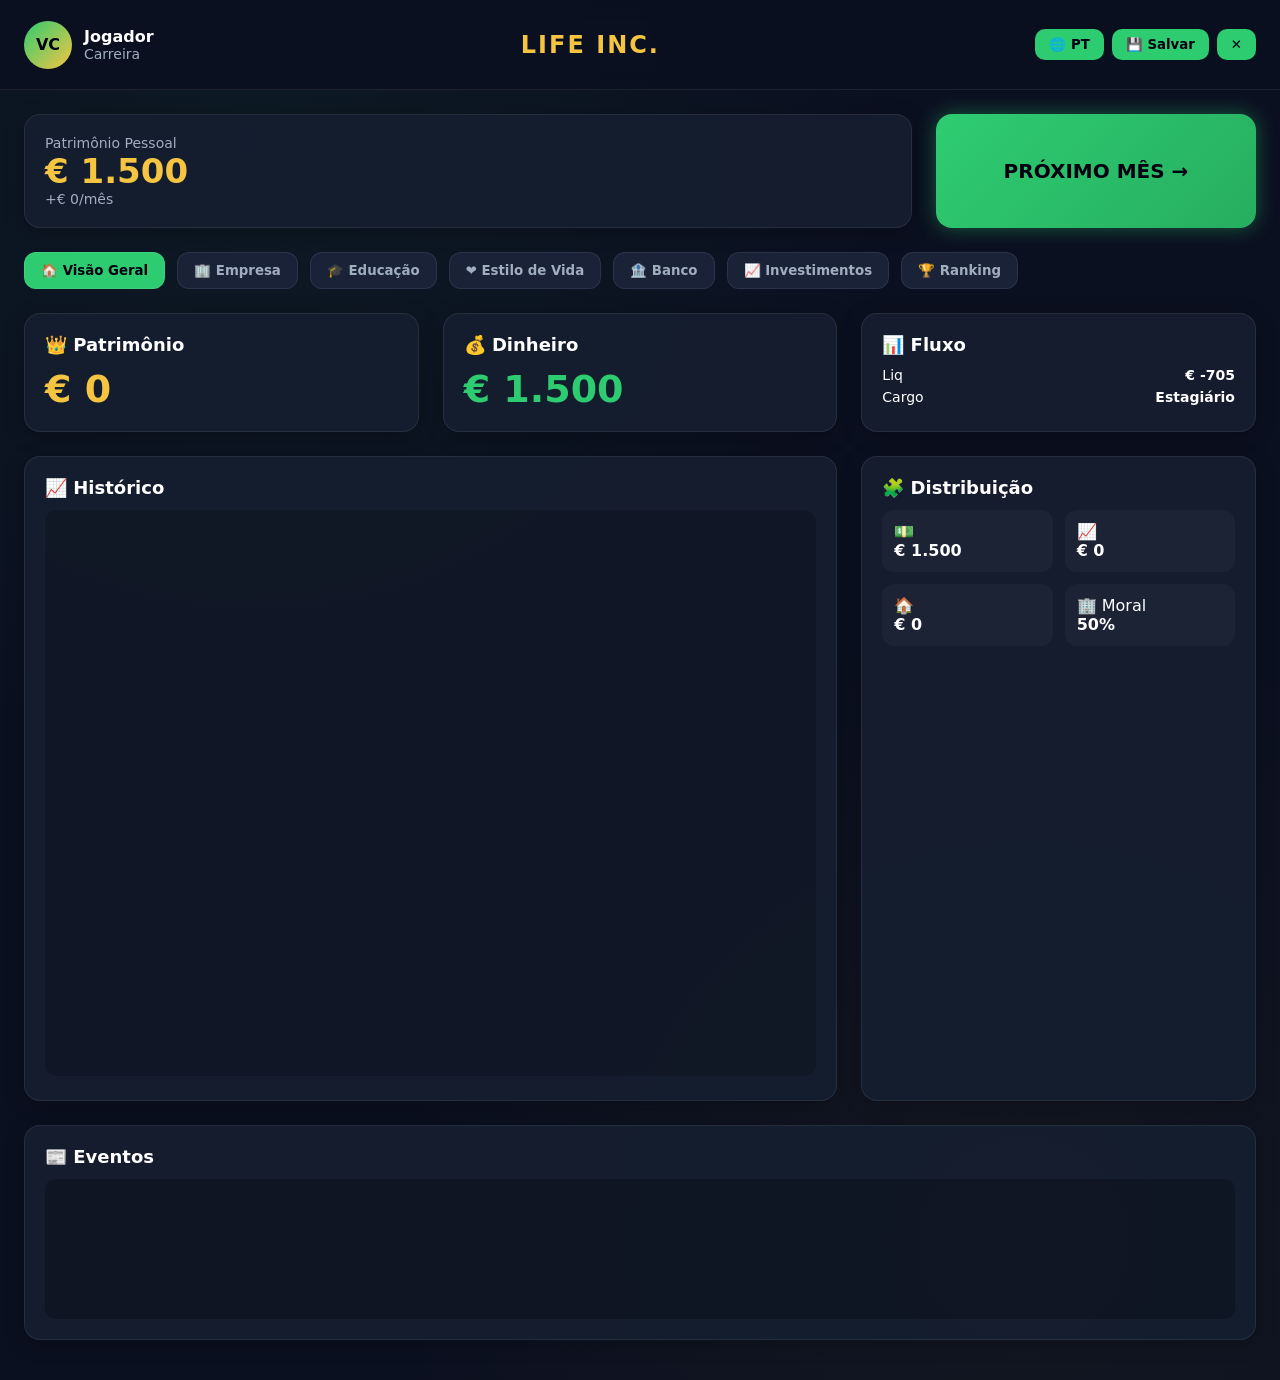
==== commit 5e48d6da: "Update index.html" ====
--- a/public/index.html
+++ b/public/index.html
@@ -3,7 +3,7 @@
 <head>
 <meta charset="UTF-8">
 <meta name="viewport" content="width=device-width,initial-scale=1">
-<title>LIFE INC. — Realista</title>
+<title>LIFE INC. — Carreira Corporativa</title>
 <style>
 :root{--bg:#0b1020;--card:rgba(22,30,48,.95);--border:rgba(255,255,255,.08);--green:#2ECC71;--gold:#F5C542;--txt:#fff;--txt2:#A0AEC0;--red:#ff5c5c}
 *{box-sizing:border-box;font-family:'Inter',system-ui,sans-serif}
@@ -33,8 +33,7 @@
 .huge{font-size:38px;font-weight:700}
 .gold{color:var(--gold)}.green{color:var(--green)}.red{color:var(--red)}.muted{color:var(--txt2);font-size:14px}
 canvas{width:100%;background:rgba(0,0,0,.2);border-radius:12px}
-.dist{display:grid;grid-template-columns:1fr 1fr;gap:12px}
-.dist div{background:rgba(255,255,255,.03);border-radius:12px;padding:12px}
+.dist{display:grid;grid-template-columns:1fr 1fr;gap:12px}.dist div{background:rgba(255,255,255,.03);border-radius:12px;padding:12px}
 select,input{width:100%;padding:8px;border-radius:10px;background:#0b1220;color:var(--txt);border:1px solid var(--border);margin:6px 0}
 .btn2{background:#1a2238;color:var(--txt);border:1px solid var(--border);padding:8px 12px;border-radius:10px;cursor:pointer;font-weight:600;margin:3px 0}
 .btn2:hover{background:#222c45}
@@ -44,57 +43,63 @@
 .event-box{background:rgba(245,197,66,.08);border:1px solid var(--gold);border-radius:12px;padding:14px;margin-top:10px}
 .ach{display:inline-block;margin:4px;padding:6px 10px;border-radius:10px;font-size:12px}
 .ach-on{background:var(--green);color:#001}.ach-off{background:#1a2238;color:var(--txt2)}
-.diff{background:#1a2238;color:var(--gold);border:1px solid var(--border);padding:8px 12px;border-radius:10px;cursor:pointer;font-weight:700;margin:3px 0}
+.bar{height:10px;background:#1a2238;border-radius:6px;overflow:hidden;margin:4px 0}
+.bar>i{display:block;height:100%;background:var(--green)}
 </style>
 </head>
 <body>
 <header>
- <div class="left-h"><div class="avatar">VC</div><div><div style="font-weight:600">Jogador</div><div class="muted">Perfil</div></div></div>
+ <div class="left-h"><div class="avatar">VC</div><div><div style="font-weight:600">Jogador</div><div class="muted">Carreira</div></div></div>
  <div class="logo">LIFE INC.</div>
- <div class="right-h">
-  <button onclick="alert('PT-BR')">🌐 PT</button>
-  <button onclick="localStorage.setItem('lifeinc',JSON.stringify(S));alert('Salvo')">💾 Salvar</button>
-  <button onclick="location.reload()">✕ Fechar</button>
- </div>
+ <div class="right-h"><button onclick="alert('PT-BR')">🌐 PT</button><button onclick="localStorage.setItem('lifeinc',JSON.stringify(S));alert('Salvo')">💾 Salvar</button><button onclick="location.reload()">✕</button></div>
 </header>
 <div class="finpanel">
- <div class="saldo"><div class="small">Saldo Atual</div><div class="big" id="saldo">€ 0</div><div class="small green" id="ganho">+0€ / mês</div></div>
+ <div class="saldo"><div class="small">Patrimônio Pessoal</div><div class="big" id="saldo">€0</div><div class="small green" id="ganho">+€0/mês</div></div>
  <button class="nextmonth" onclick="passarMes()">PRÓXIMO MÊS →</button>
 </div>
 <nav id="menu">
  <button class="active" onclick="show('geral',this)">🏠 Visão Geral</button>
+ <button onclick="show('emp',this)">🏢 Empresa</button>
  <button onclick="show('edu',this)">🎓 Educação</button>
  <button onclick="show('vida',this)">❤️ Estilo de Vida</button>
- <button onclick="show('trab',this)">💼 Trabalho</button>
  <button onclick="show('banco',this)">🏦 Banco</button>
- <button onclick="show('imovel',this)">🏢 Imóveis</button>
- <button onclick="show('bolsa',this)">📈 Bolsa</button>
+ <button onclick="show('bolsa',this)">📈 Investimentos</button>
  <button onclick="show('rank',this)">🏆 Ranking</button>
 </nav>
+
 <div class="grid" id="geral">
  <div class="card col-4"><div class="title">👑 Patrimônio</div><div class="huge gold" id="patri">€0</div></div>
  <div class="card col-4"><div class="title">💰 Dinheiro</div><div class="huge green" id="dinheiro">€0</div></div>
- <div class="card col-4"><div class="title">📊 Fluxo Mensal</div>
-   <div class="row"><span>Receita</span><span class="green" id="rec">+€0</span></div>
-   <div class="row"><span>Despesa</span><span class="red" id="desp">-€0</span></div>
-   <div class="row"><span>Lucro</span><span id="lucro">€0</span></div>
- </div>
- <div class="card col-8"><div class="title">📈 Histórico Financeiro</div><canvas id="graf" height="220"></canvas></div>
- <div class="card col-4"><div class="title">🧩 Distribuição</div>
-   <div class="dist">
-     <div>💵<br>Dinheiro<br><b id="d1">€0</b></div>
-     <div>📈<br>Ações<br><b id="d2">€0</b></div>
-     <div>🏠<br>Imóveis<br><b id="d3">€0</b></div>
-     <div>🏢<br>Empresa<br><b id="d4">€0</b></div>
-   </div>
-   <div class="row" style="margin-top:10px"><span>Lucro Negócios</span><b class="green" id="lucneg">€0</b></div>
- </div>
- <div class="card col-12"><div class="title">📰 Eventos / IA</div><div id="log"></div><div id="eventSlot"></div></div>
-</div>
+ <div class="card col-4"><div class="title">📊 Fluxo</div><div class="row"><span>Liq</span><b id="lucro">€0</b></div><div class="row"><span>Cargo</span><b id="cargo">Estagiário</b></div></div>
+ <div class="card col-8"><div class="title">📈 Histórico</div><canvas id="graf" height="220"></canvas></div>
+ <div class="card col-4"><div class="title">🧩 Distribuição</div><div class="dist">
+   <div>💵<br><b id="d1">€0</b></div><div>📈<br><b id="d2">€0</b></div>
+   <div>🏠<br><b id="d3">€0</b></div><div>🏢 Moral<br><b id="d4">0%</b></div></div>
+ </div>
+ <div class="card col-12"><div class="title">📰 Eventos</div><div id="log"></div><div id="eventSlot"></div></div>
+</div>
+
+<div class="grid" id="emp" style="display:none">
+ <div class="card col-12"><div class="title">🏢 Sua Empresa: <span id="empNome">TechStart</span></div>
+  <div class="row"><span>Seu Cargo</span><b id="eCargo">Estagiário</b></div>
+  <div class="row"><span>Salário</span><b id="eSal">€0</b></div>
+  <div class="row"><span>Moral na DiretorIA</span><b id="eMoral">50%</b></div>
+  <div class="bar"><i id="eMoralBar" style="width:50%"></i></div>
+  <div class="row"><span>Lucro da Empresa</span><b id="eLucro">€0</b></div>
+  <div class="row"><span>Caixa da Empresa</span><b id="eCaixa">€0</b></div>
+  <hr><div class="title">⚡ Decisões de Gestão (todo mês)</div>
+  <button class="btn2" onclick="decisao(1)">📣 Marketing (custo, pode subir lucro)</button>
+  <button class="btn2" onclick="decisao(2)">✂ Cortar custos (risco moral)</button>
+  <button class="btn2" onclick="decisao(3)">👥 Contratar (custa, +capacidade)</button>
+  <button class="btn2" onclick="decisao(4)">⚠ Projeto arriscado (alto lucro/perda)</button>
+  <div id="falencia"></div>
+ </div>
+</div>
+
 <div class="grid" id="edu" style="display:none">
  <div class="card col-12"><div class="title">🎓 Educação</div>
-  <button class="btn-green" onclick="fazerMBA()">MBA (€25k, 6 meses, +exp carreira)</button>
-  <div class="muted">MBA: <span id="mba">Não</span> | Status: <span id="mbaT">-</span></div>
+  <button class="btn-green" onclick="fazerMBA()">MBA (€25k, 6m, +moral/exp)</button>
+  <div class="muted">MBA: <span id="mba">Não</span> | <span id="mbaT">-</span></div>
  </div>
 </div>
 <div class="grid" id="vida" style="display:none">
@@ -103,56 +108,33 @@
   <select id="selCasa" onchange="trocar(0,this.value)"></select>
   <select id="selCarro" onchange="trocar(1,this.value)"></select>
   <select id="selFamilia" onchange="trocar(2,this.value)"></select>
-  <div class="row"><span>Contas variáveis</span><b id="contas">€300</b></div>
-  <div class="row"><span>Saúde variável</span><b id="saude">€200</b></div>
- </div>
-</div>
-<div class="grid" id="trab" style="display:none">
- <div class="card col-12"><div class="title">💼 Carreira & Propostas</div>
-  <div class="row"><span>Cargo</span><b id="cargo">Estagiário</b></div>
-  <div class="row"><span>Exp</span><b id="exp">0/36</b></div>
-  <div class="row"><span>Performance</span><b id="perf">100%</b></div>
-  <div class="row"><span>Desempregado?</span><b id="emp">Não</b></div>
-  <hr><div class="title">📨 Propostas</div><div id="ofertas"></div><hr>
-  <div class="title">🏢 Empresa</div>
-  <button class="btn2" onclick="acaoEmpresa(1)">📣 Marketing</button>
-  <button class="btn2" onclick="acaoEmpresa(2)">✂ Cortar</button>
-  <button class="btn2" onclick="acaoEmpresa(3)">⚠ Risco</button>
-  <div id="falencia"></div>
+  <div class="row"><span>Contas</span><b id="contas">€0</b></div>
+  <div class="row"><span>Saúde</span><b id="saude">€0</b></div>
  </div>
 </div>
 <div class="grid" id="banco" style="display:none">
- <div class="card col-12"><div class="title">🏦 DRE</div>
+ <div class="card col-12"><div class="title">🏦 DRE Pessoal</div>
   <table style="width:100%"><tr><th>Item</th><th>Valor</th></tr>
    <tr><td>Bruto</td><td id="dreBruto">+€0</td></tr>
    <tr><td>INSS</td><td class="red" id="dreInss">-€0</td></tr>
    <tr><td>IR</td><td class="red" id="dreIr">-€0</td></tr>
    <tr><td>Custos</td><td class="red" id="dreCust">-€0</td></tr>
    <tr><td><b>Líquido</b></td><td id="dreLucro"><b>€0</b></td></tr>
-   <tr><td>Dívida (juros)</td><td class="red" id="divida">€0</td></tr>
   </table>
  </div>
 </div>
-<div class="grid" id="imovel" style="display:none">
- <div class="card col-12"><div class="title">🏢 Imóveis</div>
-  <button class="btn-green" onclick="investir(2)">Comprar (€20k)</button>
-  <div class="row"><span>Total</span><b id="imoveis">€0</b></div>
- </div>
-</div>
 <div class="grid" id="bolsa" style="display:none">
- <div class="card col-12"><div class="title">📈 Bolsa & IA</div>
+ <div class="card col-12"><div class="title">📈 Investimentos Pessoais</div>
   <div id="market" class="muted"></div>
-  <button class="btn-green" onclick="investir(1)">Aplicar €1k</button>
-  <div class="row"><span>Carteira</span><b id="bolsaVal">€0</b></div>
+  <button class="btn-green" onclick="investir(1)">Bolsa €1k</button>
+  <button class="btn-green" onclick="investir(2)">Imóvel €20k</button>
+  <div class="row"><span>Bolsa</span><b id="bolsaVal">€0</b></div>
+  <div class="row"><span>Imóveis</span><b id="imoveis">€0</b></div>
  </div>
 </div>
 <div class="grid" id="rank" style="display:none">
- <div class="card col-12"><div class="title">🏆 Ranking & Conquistas</div>
-  <div>Dificuldade: <button class="diff" onclick="setDiff('real')">Realista</button> <button class="diff" onclick="setDiff('hard')">Hard</button> <span id="diffNow"></span></div>
-  <div id="achievements"></div><hr>
-  <input id="pname" placeholder="Nome" style="max-width:200px">
-  <button class="btn-green" onclick="salvarOnline()">Salvar</button>
-  <div id="ranking"></div>
+ <div class="card col-12"><div class="title">🏆 Conquistas</div><div id="achievements"></div><hr>
+  <input id="pname" placeholder="Nome" style="max-width:200px"><button class="btn-green" onclick="salvarOnline()">Salvar</button><div id="ranking"></div>
  </div>
 </div>
 
@@ -160,22 +142,24 @@
 const cargos=[
  {n:"Estagiário",s:1500,e:0},{n:"Analista Jr",s:3500,e:36},
  {n:"Analista Pleno",s:6000,e:90},{n:"Gerente",s:12000,e:180},
- {n:"Diretor",s:25000,e:300},{n:"COO",s:45000,e:480},{n:"CEO",s:90000,e:720}
+ {n:"Diretor",s:25000,e:300},{n:"VP",s:45000,e:480},{n:"CEO",s:90000,e:720}
 ];
-const casas=[["República",400],["Alugar",1200],["Casa Própria",3000]];
+const casas=[["República",400],["Alugar",1200],["Casa",3000]];
 const carros=[["Ônibus",0],["Popular",800],["SUV",2500]];
 const fams=[["Solteiro",0],["Namorando",1000],["Casado+Filho",3500]];
 const cidades=[["SP",1.4],["RJ",1.15],["BH",0.9],["Interior",0.65]];
 
 const DEFAULTS={
- mes:1,exp:0,cargoIdx:0,perf:100,patri:0,dinheiro:1500,salario:1500,empresa:"TechStart",
+ mes:1,exp:0,cargoIdx:0,perf:100,moral:50,patri:0,dinheiro:1500,salario:1500,
  cidade:0,casa:0,carro:0,familia:0,mba:false,mbaMes:0,
- bolsa:0,imoveis:0,caixa:10000,empLucro:0,falido:false,hist:[0],ach:{},
- infl:0.004, sectors:{Tech:1.01}, ofertas:[], eventoAtual:null, divida:0, desemp:false, diff:'real'
+ bolsa:0,imoveis:0,empLucro:0,empCaixa:200000,empNome:"TechStart",
+ falido:false,hist:[0],ach:{},infl:0.004,sectors:{Tech:1.01},
+ ofertas:[],eventoAtual:null,divida:0,desemp:false,diff:'real'
 };
-let S=Object.assign({}, DEFAULTS, JSON.parse(localStorage.getItem('lifeinc')||'{}'));
-
-const ACH={ceo:"🏆 CEO",milionario:"💎 1M",imovel:"🏠 2 Imóveis",sobrevivente:"🔥 Sobreviveu Falência",mba:"🎓 MBA",divida0:"💳 Limpou Dívida"};
+let S=Object.assign({},DEFAULTS,JSON.parse(localStorage.getItem('lifeinc')||'{}'));
+
+const ACH={ceo:"🏆 Virou CEO",milionario:"💎 1M",imovel:"🏠 2 Imóveis",sobrevivente:"🔥 Voltou de demissão",mba:"🎓 MBA",moral100:"🤝 Moral 100"};
+const EMPRESAS=["TechStart","NovaCorp","BancoVale","IndústriasBR","MetaSoft"];
 
 function fmt(v){return "€ "+Math.round(v).toLocaleString('pt-BR');}
 function log(t){let d=document.getElementById('log');if(d){d.innerHTML+=`<div>• ${t}</div>`;d.scrollTop=d.scrollHeight;}}
@@ -187,39 +171,29 @@
 function marketIA(){
  const cycle=Math.sin(Date.now()/86400000)*12;
  S.infl=(S.diff==='hard'?0.006:0.004)+Math.random()*0.003;
- S.sectors={Tech:1+cycle/100,RealEstate:1-cycle/200};
+ S.sectors={Tech:1+cycle/100};
  const m=document.getElementById('market');if(m)m.innerHTML=`Inflação: ${(S.infl*100).toFixed(2)}% | Tech x${S.sectors.Tech.toFixed(2)}`;
 }
-
-function sel(id,arr,v){
- let mult=(id=='selCidade')?1:cidades[S.cidade][1];
- document.getElementById(id).innerHTML=arr.map((a,i)=>`<option value="${i}">${a[0]} (${fmt(a[1]*mult)})</option>`).join('');
- document.getElementById(id).value=v;
-}
+function sel(id,arr,v){let mult=(id=='selCidade')?1:cidades[S.cidade][1];
+ document.getElementById(id).innerHTML=arr.map((a,i)=>`<option value="${i}">${a[0]} (${fmt(a[1]*mult)})</option>`).join('');document.getElementById(id).value=v;}
 
 function atualizar(){
  document.getElementById('saldo').innerText=fmt(S.dinheiro+S.patri);
- document.getElementById('ganho').innerText="+"+fmt(S.empLucro>0?S.empLucro:0)+" / mês";
+ document.getElementById('ganho').innerText="+"+fmt(S.empLucro>0?S.empLucro:0)+"/mês";
  document.getElementById('patri').innerText=fmt(S.patri);
  document.getElementById('dinheiro').innerText=fmt(S.dinheiro);
  let mult=cidades[S.cidade][1];
  let custo=(casas[S.casa][1]+carros[S.carro][1]+fams[S.familia][1])*mult;
- let contas=Math.round((300+Math.random()*400)*mult), saude=Math.round(200+Math.random()*500);
- let i=inss(S.salario),r=ir(S.salario);
- let liq=S.salario-i-r-custo-contas-saude;
- document.getElementById('rec').innerText="+"+fmt(S.salario);
- document.getElementById('desp').innerText="-"+fmt(custo+contas+saude+i+r+S.divida*0.05);
- document.getElementById('lucro').innerText=fmt(liq-S.divida*0.05);
+ let contas=Math.round((300+Math.random()*400)*mult),saude=Math.round(200+Math.random()*500);
+ let i=inss(S.salario),r=ir(S.salario),liq=S.salario-i-r-custo-contas-saude;
+ document.getElementById('lucro').innerText=fmt(liq);
+ document.getElementById('cargo').innerText=S.desemp?"Desempregado":cargos[S.cargoIdx].n;
+ document.getElementById('rec')&&0;
  document.getElementById('dreBruto').innerText="+"+fmt(S.salario);
  document.getElementById('dreInss').innerText="-"+fmt(i);
  document.getElementById('dreIr').innerText="-"+fmt(r);
  document.getElementById('dreCust').innerText="-"+fmt(custo+contas+saude);
  document.getElementById('dreLucro').innerText=fmt(liq);
- document.getElementById('divida').innerText=fmt(S.divida);
- document.getElementById('cargo').innerText=S.desemp?"Desempregado":cargos[S.cargoIdx].n;
- document.getElementById('exp').innerText=S.exp+"/"+cargos[S.cargoIdx].e;
- document.getElementById('perf').innerText=S.perf+"%";
- document.getElementById('emp').innerText=S.desemp?"SIM":"Não";
  document.getElementById('contas').innerText=fmt(contas);
  document.getElementById('saude').innerText=fmt(saude);
  document.getElementById('bolsaVal').innerText=fmt(S.bolsa);
@@ -229,127 +203,107 @@
  document.getElementById('d1').innerText=fmt(S.dinheiro);
  document.getElementById('d2').innerText=fmt(S.bolsa);
  document.getElementById('d3').innerText=fmt(S.imoveis);
- document.getElementById('d4').innerText=fmt(S.caixa);
- document.getElementById('lucneg').innerText=fmt(S.empLucro);
- document.getElementById('falencia').innerHTML=S.falido?"<b class='red'>💥 FALÊNCIA</b>":"";
- document.getElementById('diffNow').innerText=S.diff.toUpperCase();
+ document.getElementById('d4').innerText=S.moral+"%";
+ document.getElementById('empNome').innerText=S.empNome;
+ document.getElementById('eCargo').innerText=S.desemp?"Desempregado":cargos[S.cargoIdx].n;
+ document.getElementById('eSal').innerText=fmt(S.salario);
+ document.getElementById('eMoral').innerText=S.moral+"%";
+ document.getElementById('eMoralBar').style.width=S.moral+"%";
+ document.getElementById('eLucro').innerText=fmt(S.empLucro);
+ document.getElementById('eCaixa').innerText=fmt(S.empCaixa);
+ document.getElementById('falencia').innerHTML=S.falido?"<b class='red'>💥 EMPRESA FALIU — você foi demitido</b>":"";
  sel('selCidade',cidades,S.cidade);sel('selCasa',casas,S.casa);sel('selCarro',carros,S.carro);sel('selFamilia',fams,S.familia);
- renderOfertas();renderEvento();renderAch();desenhar();
- localStorage.setItem('lifeinc',JSON.stringify(S));
-}
-
-function renderOfertas(){
- let box=document.getElementById('ofertas');
- if(!S.ofertas||!S.ofertas.length){box.innerHTML="<div class='muted'>Nenhuma proposta. Passe meses.</div>";return;}
- box.innerHTML=S.ofertas.map((o,i)=>`<div class="row"><span>${o.empresa} — ${o.cargo} (${fmt(o.salario)})</span><button class="btn-green" onclick="aceitarOferta(${i})">Aceitar</button></div>`).join('');
-}
-function renderEvento(){
- let slot=document.getElementById('eventSlot');
- if(!S.eventoAtual){slot.innerHTML="";return;}
- let e=S.eventoAtual;
- slot.innerHTML=`<div class="event-box"><b>⚡ ${e.titulo}</b><p>${e.texto}</p>${e.opcoes.map((op,i)=>`<button class="btn2" onclick="escolherEvento(${i})">${op.t}</button>`).join('')}</div>`;
-}
-function renderAch(){
- document.getElementById('achievements').innerHTML=Object.keys(ACH).map(k=>`<span class="ach ${S.ach[k]?'ach-on':'ach-off'}">${S.ach[k]?'✅':'❌'} ${ACH[k]}</span>`).join('');
-}
+ renderEvento();renderAch();desenhar();localStorage.setItem('lifeinc',JSON.stringify(S));
+}
+function renderEvento(){let s=document.getElementById('eventSlot');
+ if(!S.eventoAtual){s.innerHTML="";return;}
+ let e=S.eventoAtual;s.innerHTML=`<div class="event-box"><b>⚡ ${e.titulo}</b><p>${e.texto}</p>${e.opcoes.map((o,i)=>`<button class="btn2" onclick="escolherEvento(${i})">${o.t}</button>`).join('')}</div>`;}
+function renderAch(){document.getElementById('achievements').innerHTML=Object.keys(ACH).map(k=>`<span class="ach ${S.ach[k]?'ach-on':'ach-off'}">${S.ach[k]?'✅':'❌'} ${ACH[k]}</span>`).join('');}
 
 function passarMes(){
- if(S.mbaMes>0){S.mbaMes--;if(S.mbaMes===0){S.mba=true;S.exp+=30;log("🎓 MBA concluído!");}}
+ if(S.mbaMes>0){S.mbaMes--;if(S.mbaMes===0){S.mba=true;S.exp+=40;S.moral=Math.min(100,S.moral+10);log("🎓 MBA concluído!");}}
  if(S.desemp){
-   S.dinheiro-=cidades[S.cidade][1]*500;S.patri-=cidades[S.cidade][1]*500;
-   if(Math.random()<0.3)gerarOferta();
+   S.dinheiro-=cidades[S.cidade][1]*600;S.patri-=cidades[S.cidade][1]*600;
+   if(Math.random()<0.35)gerarOferta();
  }else{
    S.mes++;S.exp++;
+   // empresa processa decisões do mês
    S.salario=Math.round(cargos[S.cargoIdx].s*(1+S.exp*0.0015)*(1+S.infl));
-   S.bolsa*=(S.sectors.Tech||1.01);S.imoveis*=1.004;
+   S.bolsa*=S.sectors.Tech;S.imoveis*=1.004;
    let mult=cidades[S.cidade][1];
    let custo=(casas[S.casa][1]+carros[S.carro][1]+fams[S.familia][1])*mult+(300+Math.random()*400)*mult;
    let saude=200+Math.random()*500;
    let liq=S.salario-inss(S.salario)-ir(S.salario)-custo-saude;
-   S.dinheiro+=liq;S.patri+=liq;
-   S.patri*=(1-S.infl); // inflação corrói patrimônio
-   S.caixa+=S.empLucro;
-   if(S.divida>0){let j=S.divida*0.05;S.divida+=j;S.dinheiro-=j;if(S.dinheiro<0){S.divida-=S.dinheiro;S.dinheiro=0;}}
-   if(Math.random()<0.5)gerarOferta();
-   if(Math.random()<0.35&&!S.eventoAtual)gerarEvento();
-   // mercado instável: demissão
-   if(S.perf<50&&Math.random()<0.15){S.desemp=true;S.perf=70;log("🔥 Demitido! Procure emprego.");}
-   if(S.cargoIdx<cargos.length-1&&S.exp>=cargos[S.cargoIdx].e&&S.perf>=85&&S.empLucro>0){S.cargoIdx++;S.exp=0;S.perf=100;log("🎉 Promovido: "+cargos[S.cargoIdx].n);}
-   if(S.caixa<-60000&&!S.falido){S.falido=true;log("💥 FALÊNCIA!");S.eventoAtual={titulo:"Recuperar?",texto:"Empresa faliu.",opcoes:[{t:"Empréstimo €60k (-perf)",a:()=>{S.caixa+=60000;S.perf-=25;}},{t:"Fechar",a:()=>{S.caixa=0;S.empLucro=0;S.falido=false;S.cargoIdx=Math.max(0,S.cargoIdx-1);}}]};}
+   S.dinheiro+=liq;S.patri+=liq;S.patri*=(1-S.infl);
+   // promoção por moral+exp
+   if(S.cargoIdx<cargos.length-1&&S.exp>=cargos[S.cargoIdx].e&&S.moral>=75){S.cargoIdx++;S.exp=0;S.moral=Math.max(60,S.moral-10);log("🎉 Promovido: "+cargos[S.cargoIdx].n);}
+   // demissão por moral baixa
+   if(S.moral<20){S.desemp=true;log("🔥 Demitido! Moral muito baixa.");S.ach.sobrevivente=true;}
+   // falência da empresa
+   if(S.empCaixa<-100000){S.falido=true;S.desemp=true;log("💥 Empresa faliu. Você está desempregado.");}
+   if(Math.random()<0.3&&!S.eventoAtual)gerarEvento();
  }
- S.hist.push(S.patri);if(S.hist.length>60)S.hist.shift();
+ S.hist.push(S.patri);if(S.hist.length>60)S.hist.shift;
  checarAch();marketIA();atualizar();
+}
+
+function decisao(t){
+ if(S.desemp||S.falido)return;
+ if(t===1){let c=5000;if(S.empCaixa>c){S.empCaixa-=c;let ok=Math.random()<0.6;if(ok){S.empLucro+=Math.floor(Math.random()*10000);S.moral=Math.min(100,S.moral+5);log("📣 Marketing bom (+lucro, +moral)");}else{S.moral=Math.max(0,S.moral-2);log("📣 Marketing sem efeito");}}}
+ if(t===2){if(Math.random()<0.5){S.empLucro+=4000;S.moral=Math.max(0,S.moral-8);log("✂ Cortou certo (+lucro, -moral)");}else{S.empLucro-=3000;S.moral=Math.max(0,S.moral-15);log("✂ Cortou errado (-lucro, -moral)");}}
+ if(t===3){let c=8000;if(S.empCaixa>c){S.empCaixa-=c;S.empLucro+=Math.floor(Math.random()*6000);S.moral=Math.min(100,S.moral+6);log("👥 Contratou (+capacidade, +moral)");}}
+ if(t===4){if(Math.random()<0.5){S.empLucro+=20000;S.empCaixa+=10000;S.moral=Math.min(100,S.moral+8);log("⚠ Projeto arriscado deu certo!");}else{S.empLucro-=8000;S.empCaixa-=5000;S.moral=Math.max(0,S.moral-12);log("⚠ Projeto deu errado (-moral)");}}
+ S.empCaixa+=S.empLucro;atualizar();
 }
 
 function gerarOferta(){
  let idx=Math.min(cargos.length-1,S.cargoIdx+(Math.random()<0.4?1:0));
  let sal=Math.round(cargos[idx].s*(0.85+Math.random()*0.4));
- S.ofertas.push({empresa:"Empresa "+(Math.floor(Math.random()*99)+1),cargo:cargos[idx].n,salario:sal,alvo:idx});
- log("📨 Proposta: "+cargos[idx].n);
-}
-function aceitarOferta(i){let o=S.ofertas[i];S.cargoIdx=o.alvo;S.salario=o.salario;S.exp=0;S.perf=85;S.desemp=false;S.ofertas.splice(i,1);log("✅ Aceitou: "+o.cargo);atualizar();}
+ S.ofertas.push({empresa:EMPRESAS[Math.floor(Math.random()*EMPRESAS.length)],cargo:cargos[idx].n,salario:sal,alvo:idx});
+ log("📨 Proposta: "+cargos[idx].n+" @ "+S.ofertas[S.ofertas.length-1].empresa);
+}
+function aceitarOferta(i){let o=S.ofertas[i];S.cargoIdx=o.alvo;S.salario=o.salario;S.exp=0;S.moral=70;S.empNome=o.empresa;S.desemp=false;S.ofertas.splice(i,1);log("✅ Entrou em: "+o.empresa);atualizar();}
 
 function gerarEvento(){
  let evs=[
-  {titulo:"Bootcamp",texto:"Pagar €3k acelera exp?",opcoes:[{t:"Pagar",a:()=>{if(S.dinheiro>3000){S.dinheiro-=3000;S.exp+=10;}}},{t:"Não",a:()=>{}}]},
-  {titulo:"Freelance",texto:"Extra +€2k mas -perf?",opcoes:[{t:"Aceitar",a:()=>{S.dinheiro+=2000;S.perf-=5;}},{t:"Recusar",a:()=>{}}]},
-  {titulo:"Saúde",texto:"Gastar €4k família?",opcoes:[{t:"Gastar",a:()=>{S.dinheiro-=4000;}},{t:"Ignorar(-perf)",a:()=>{S.perf-=15;}}]},
-  {titulo:"Dívida",texto:"Empréstimo €10k? (juros 5%/m)",opcoes:[{t:"Pegar",a:()=>{S.divida+=10000;S.dinheiro+=10000;}},{t:"Não",a:()=>{}}]}
+  {titulo:"MBA da empresa?",texto:"Empresa paga MBA se você ficar 2 anos?",opcoes:[{t:"Aceitar (+exp)",a:()=>{S.exp+=20;}},{t:"Recusar",a:()=>{}}]},
+  {titulo:"Transferência",texto:"Ir pra SP (+salário, +custo)?",opcoes:[{t:"Ir",a:()=>{S.cidade=0;S.salario*=1.15;}},{t:"Ficar",a:()=>{}}]},
+  {titulo:"Crise",texto:"Setor Tech caiu. Segurar?",opcoes:[{t:"Segurar (-moral)",a:()=>{S.moral-=10;}},{t:"Correr (risco)",a:()=>{if(Math.random()<0.5)S.moral+=10;else S.moral-=20;}}]}
  ];
  S.eventoAtual=evs[Math.floor(Math.random()*evs.length)];
 }
 function escolherEvento(i){if(!S.eventoAtual)return;S.eventoAtual.opcoes[i].a();log("⚡ "+S.eventoAtual.opcoes[i].t);S.eventoAtual=null;atualizar();}
 
-function acaoEmpresa(t){
- if(S.falido)return;
- if(t===1){S.empLucro+=Math.floor(Math.random()*8000);S.caixa-=3000;log("📣 Marketing");}
- if(t===2){if(Math.random()<0.35){S.empLucro-=5000;log("✂ Erro");}else{S.empLucro+=3000;log("✂ Ok");}}
- if(t===3){if(Math.random()<0.5){S.caixa+=40000;S.empLucro+=10000;log("⚠ Risco ok");}else{S.caixa-=30000;log("⚠ Risco ruim");}}
- atualizar();
-}
 function investir(t){
  if(t===1&&S.dinheiro>1000){S.dinheiro-=1000;S.bolsa+=1000;log("📈 Bolsa");}
  if(t===2&&S.dinheiro>20000){S.dinheiro-=20000;S.imoveis+=20000;log("🏠 Imóvel");}
  atualizar();
 }
-function fazerMBA(){if(!S.mba&&S.mbaMes===0&&S.dinheiro>25000){S.dinheiro-=25000;S.mbaMes=6;log("🎓 MBA iniciado (6m)");}atualizar();}
+function fazerMBA(){if(!S.mba&&S.mbaMes===0&&S.dinheiro>25000){S.dinheiro-=25000;S.mbaMes=6;log("🎓 MBA iniciado");}atualizar();}
 function trocar(t,v){v=+v;if(t===0)S.casa=v;if(t===1)S.carro=v;if(t===2)S.familia=v;atualizar();}
 function trocarCidade(){S.cidade=+document.getElementById('selCidade').value;atualizar();}
-function setDiff(d){S.diff=d;log("Dificuldade: "+d);atualizar();}
 
 function checarAch(){
  if(S.cargoIdx===6)S.ach.ceo=true;
  if(S.patri>=1000000)S.ach.milionario=true;
  if(S.imoveis>=40000)S.ach.imovel=true;
- if(S.falido)S.ach.sobrevivente=true;
  if(S.mba)S.ach.mba=true;
- if(S.divida===0&&S.dinheiro>0)S.ach.divida0=true;
-}
-
-async function salvarOnline(){
- let name=document.getElementById('pname').value||"Anon";
- try{await fetch('/api/save',{method:'POST',headers:{'Content-Type':'application/json'},body:JSON.stringify({name,patri:Math.round(S.patri),cargo:cargos[S.cargoIdx].n,month:S.mes})});carregarRank();}
- catch(e){let r=JSON.parse(localStorage.getItem('rankLocal')||'[]');r.push({name,patri:Math.round(S.patri),cargo:cargos[S.cargoIdx].n});r.sort((a,b)=>b.patri-a.patri);localStorage.setItem('rankLocal',JSON.stringify(r.slice(0,10)));carregarRank();}
-}
-async function carregarRank(){
- let r;try{r=await fetch('/api/ranking').then(x=>x.json());}catch(e){r=JSON.parse(localStorage.getItem('rankLocal')||'[]');}
- document.getElementById('ranking').innerHTML=r.map((p,i)=>`<div class="row"><span>#${i+1} ${p.name} (${p.cargo||''})</span><b>${fmt(p.patri)}</b></div>`).join('')||"Sem dados";
-}
-
-function desenhar(){
- let c=document.getElementById('graf'),x=c.getContext('2d');x.clearRect(0,0,c.width,c.height);
- let h=S.hist,max=Math.max(...h,1),min=Math.min(...h,0);
- x.beginPath();x.strokeStyle="#F5C542";x.lineWidth=3;
+ if(S.moral>=100)S.ach.moral100=true;
+}
+
+async function salvarOnline(){let n=document.getElementById('pname').value||"Anon";
+ try{await fetch('/api/save',{method:'POST',headers:{'Content-Type':'application/json'},body:JSON.stringify({name:n,patri:Math.round(S.patri),cargo:cargos[S.cargoIdx].n,month:S.mes})});carregarRank();}
+ catch(e){let r=JSON.parse(localStorage.getItem('rankLocal')||'[]');r.push({name:n,patri:Math.round(S.patri),cargo:cargos[S.cargoIdx].n});r.sort((a,b)=>b.patri-a.patri);localStorage.setItem('rankLocal',JSON.stringify(r.slice(0,10)));carregarRank();}}
+async function carregarRank(){let r;try{r=await fetch('/api/ranking').then(x=>x.json());}catch(e){r=JSON.parse(localStorage.getItem('rankLocal')||'[]');}
+ document.getElementById('ranking').innerHTML=r.map((p,i)=>`<div class="row"><span>#${i+1} ${p.name}</span><b>${fmt(p.patri)}</b></div>`).join('')||"Sem dados";}
+
+function desenhar(){let c=document.getElementById('graf'),x=c.getContext('2d');x.clearRect(0,0,c.width,c.height);
+ let h=S.hist,max=Math.max(...h,1),min=Math.min(...h,0);x.beginPath();x.strokeStyle="#F5C542";x.lineWidth=3;
  h.forEach((v,i)=>{let px=i/(h.length-1)*c.width;let py=c.height-(v-min)/(max-min)*c.height;i?x.lineTo(px,py):x.moveTo(px,py);});
- x.stroke();x.lineTo(c.width,c.height);x.lineTo(0,c.height);x.closePath();x.fillStyle="rgba(245,197,66,.15)";x.fill();
-}
-
-function show(id,btn){
- document.querySelectorAll('.grid').forEach(g=>g.style.display='none');
- document.getElementById(id).style.display='grid';
- document.querySelectorAll('#menu button').forEach(b=>b.classList.remove('active'));
- btn.classList.add('active');if(id==='rank')carregarRank();
-}
+ x.stroke();x.lineTo(c.width,c.height);x.lineTo(0,c.height);x.closePath();x.fillStyle="rgba(245,197,66,.15)";x.fill();}
+
+function show(id,btn){document.querySelectorAll('.grid').forEach(g=>g.style.display='none');document.getElementById(id).style.display='grid';
+ document.querySelectorAll('#menu button').forEach(b=>b.classList.remove('active'));btn.classList.add('active');if(id==='rank')carregarRank();}
 
 marketIA();atualizar();
 </script>
